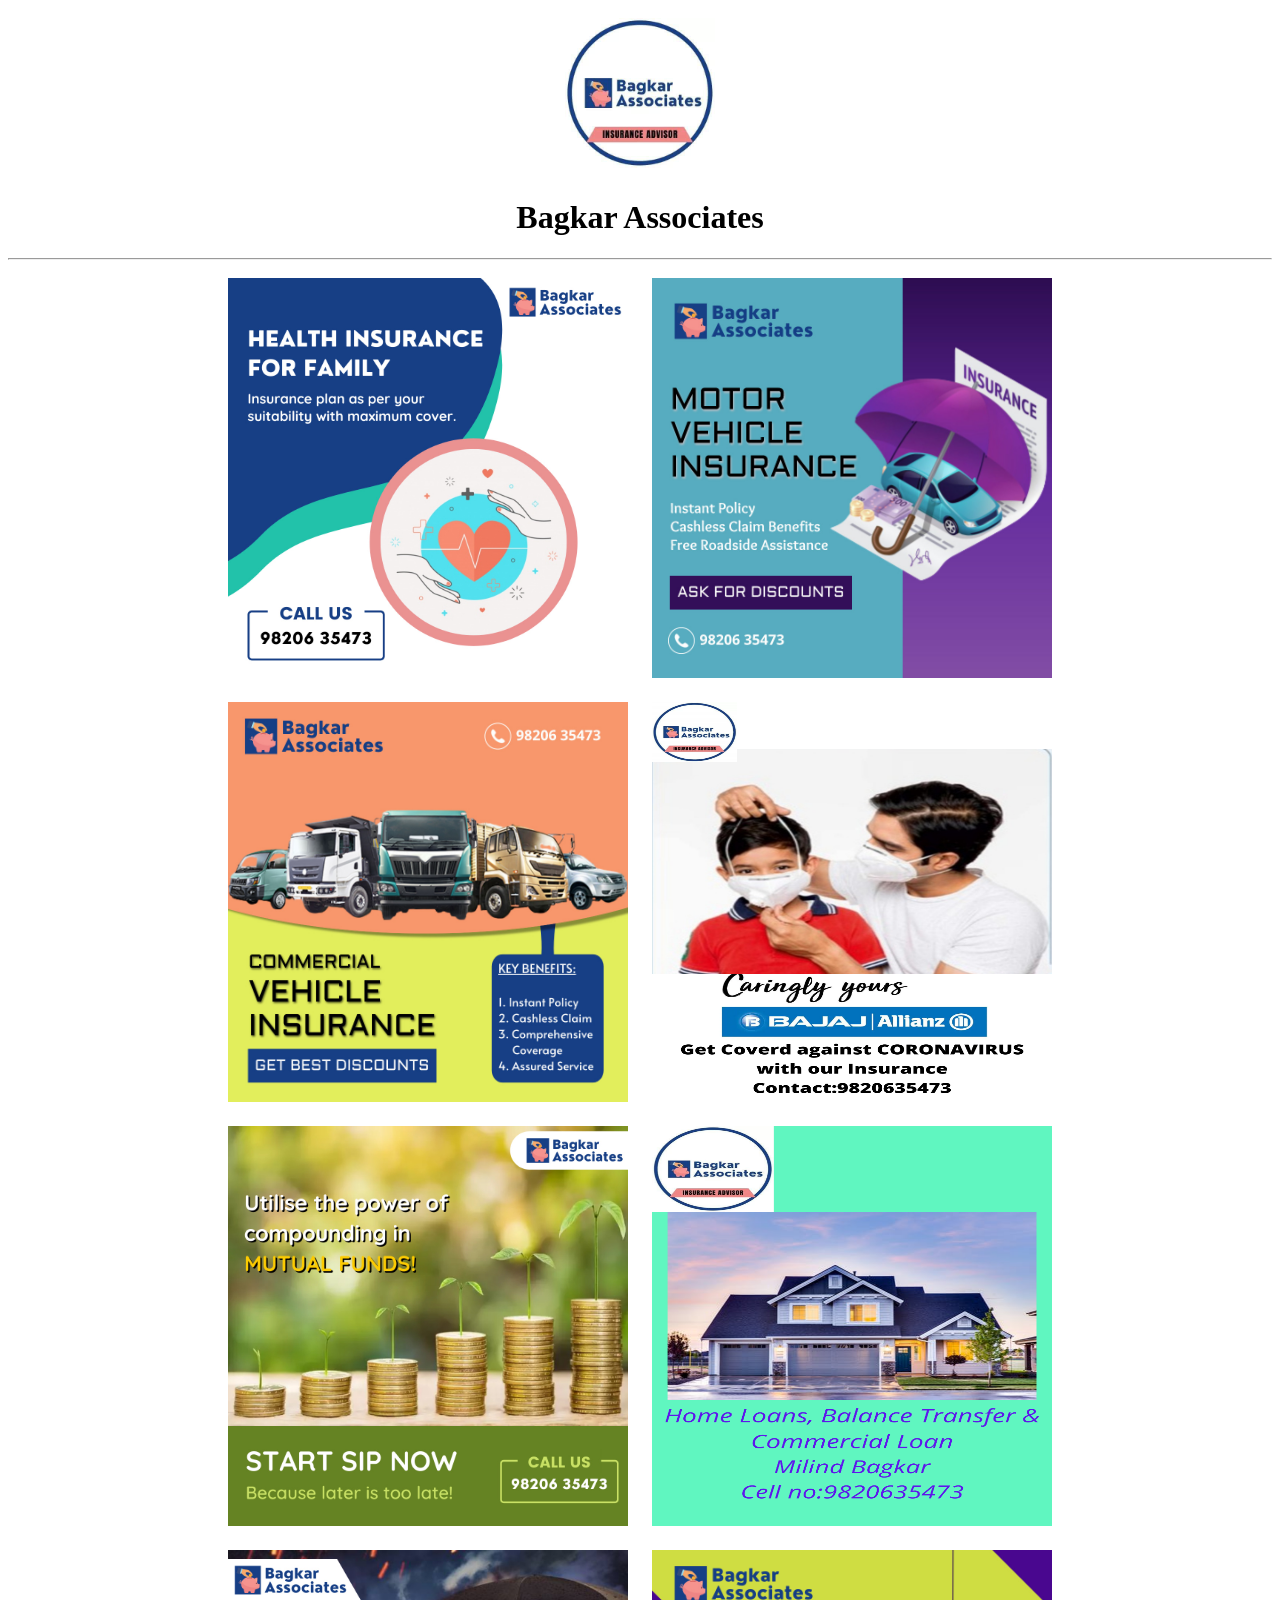
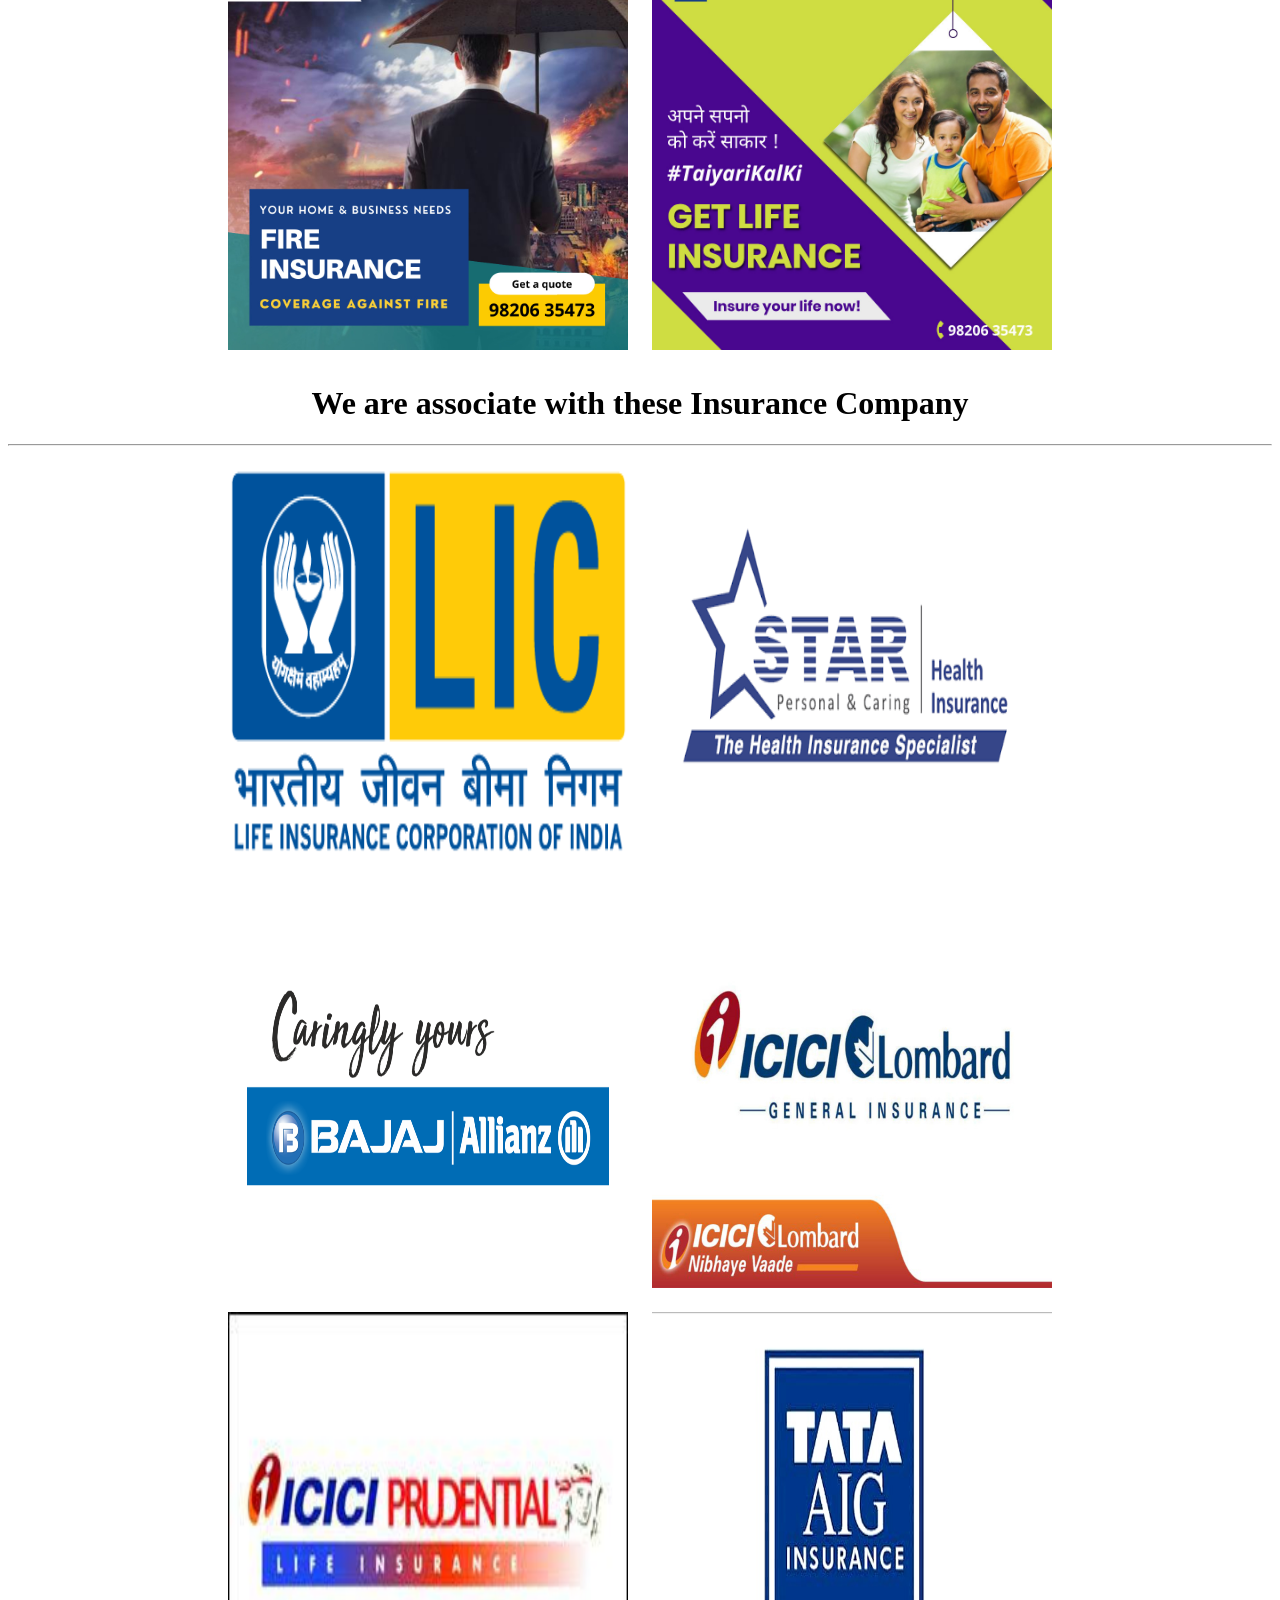
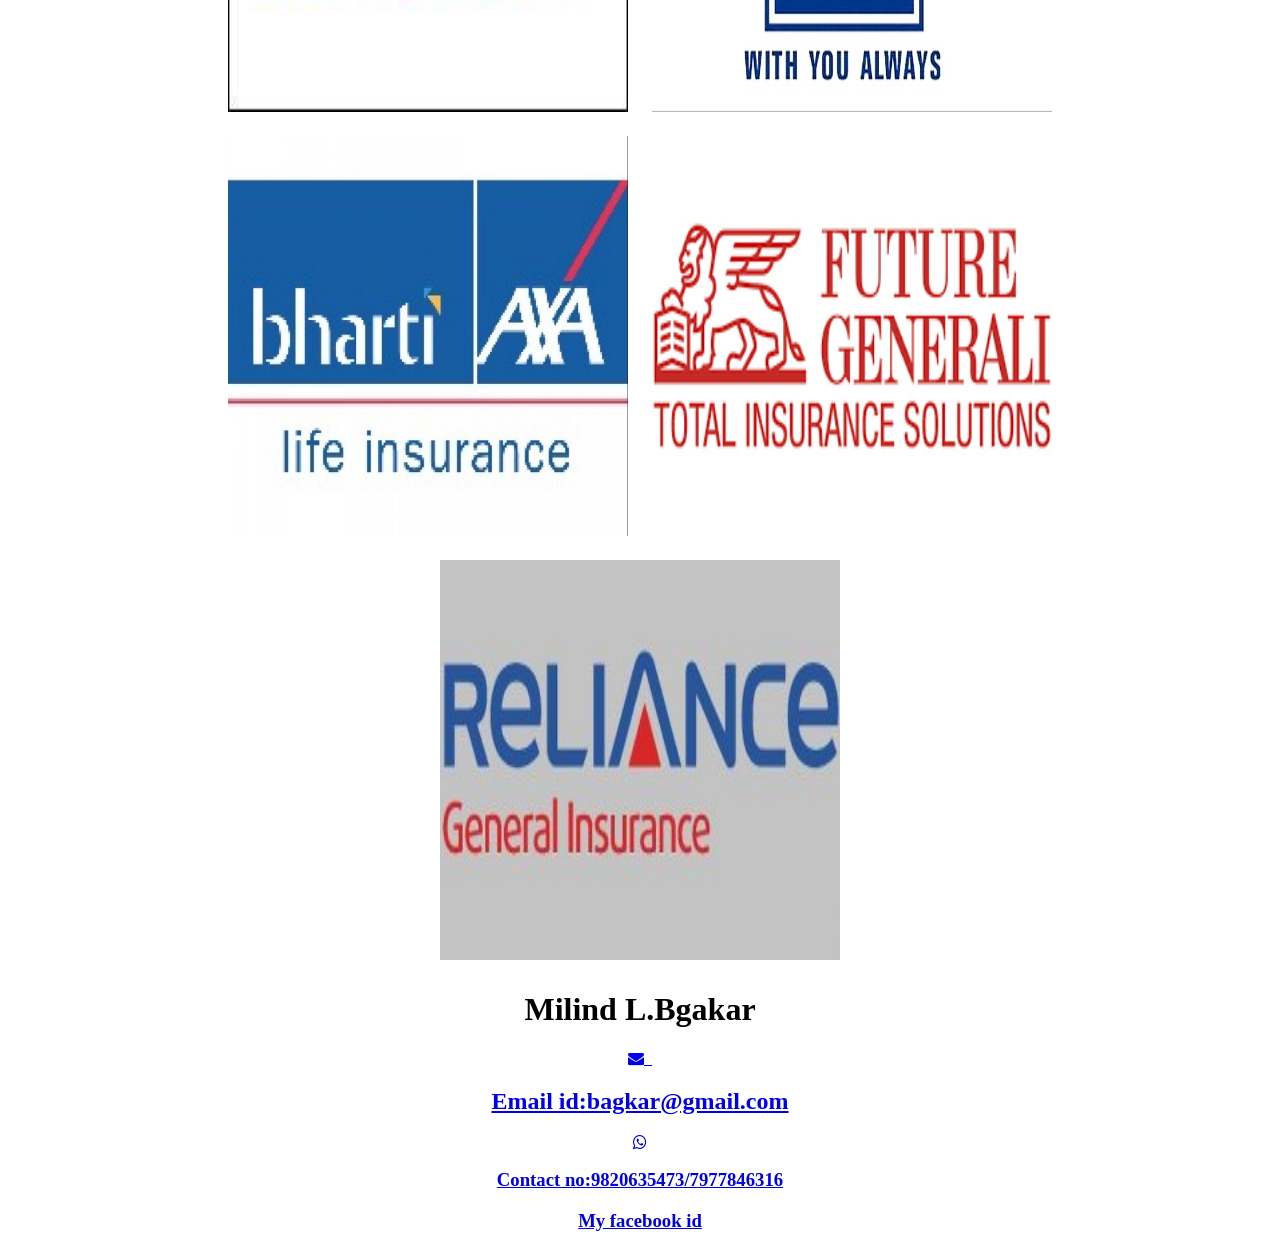
==== index.html @ 768f5712 "Add files via upload" ====
<html>

<head>
    <title>Bagkar Associates</title>
    <link rel="stylesheet" href="style.css">
   <link rel="stylesheet" href="https://cdnjs.cloudflare.com/ajax/libs/font-awesome/4.7.0/css/font-awesome.min.css">
</head>

<body>
    <span>
        <img id="logo" src="0f304653-ee78-46e4-95ae-e0f9ce6bd39d.jpg">
        <h1>Bagkar Associates</h1>
    </span>
    <hr>
    <span>
        <img id="health insurance" src="042c37a4-6b18-4bad-800c-81e66401751e.jpg">
        <img id="motor insurance" src="a2bcdd9e-f834-4b46-9f3e-2a672a584313.jpg">
        <img id="commercial vehicle insurance" src="aa5e1696-aed3-420f-bbdd-6d7eeafc1419.jpg">
    </span>
    <span>
        <img id="bajaj insurance" src="bajaj%20insurance.png">
        <img id="mutual funds" src="8651eeb7-7f8c-4967-a3bd-d64f2e4311fb.jpg">
        <img id="home loan" src="Home%20Loans,%20Balance%20Transfer%20and%20Commercial%20Loan.png">
    </span>
    <span>
        <img id="fire insurance" src="b72caac4-9ccc-48a4-8974-919184fcbb5c.jpg">
        <img id="life insurance" src="b3060a79-d054-4f0d-a464-79bc73414222.jpg">
    </span>
    <h1>We are associate with these Insurance Company</h1>
    <hr>
    <img id="lic" src="LIC_LOGO_1.png">
    <img id="star health" src="Star%20Health.png">
    <img id="bajaj allianz" src="Bajaj%20Allianz.png">
    <img id="icici lombard" src="ICICI-ed-lombard.jpg">
    <img id="icici prudential" src="images.jpg">
    <img id="tata aig" src="tata%20aig.jpg">
     <img id="bharti axa" src="bharti%20axa.jpg">
    <img id="future generali" src="future%20generali.png">
    <img id="reliance" src="Rel-Gen-300x160.jpg">
    <h1>Milind L.Bgakar</h1>
    <a href="mailto:bagkar@gmail.com?Subject=Hello">
                <i class="fa fa-envelope"></i>&nbsp;&nbsp;
        <h2>Email id:bagkar@gmail.com</h2>
    <i class="fa fa-whatsapp" aria-hidden="true"></i>
        <h3>Contact no:9820635473/7977846316</h3>
    <a href="https://www.facebook.com/bagkarassociates">
                    <h3>My facebook id</h3>
                </a>
    </a>
</body>
</html>
---- style.css ----
body{
    text-align: center;
}
#logo{
    height: 150px;
    width: 150px;
}
img{
    height: 400px;
    width: 400px;
    margin: 10px;
}
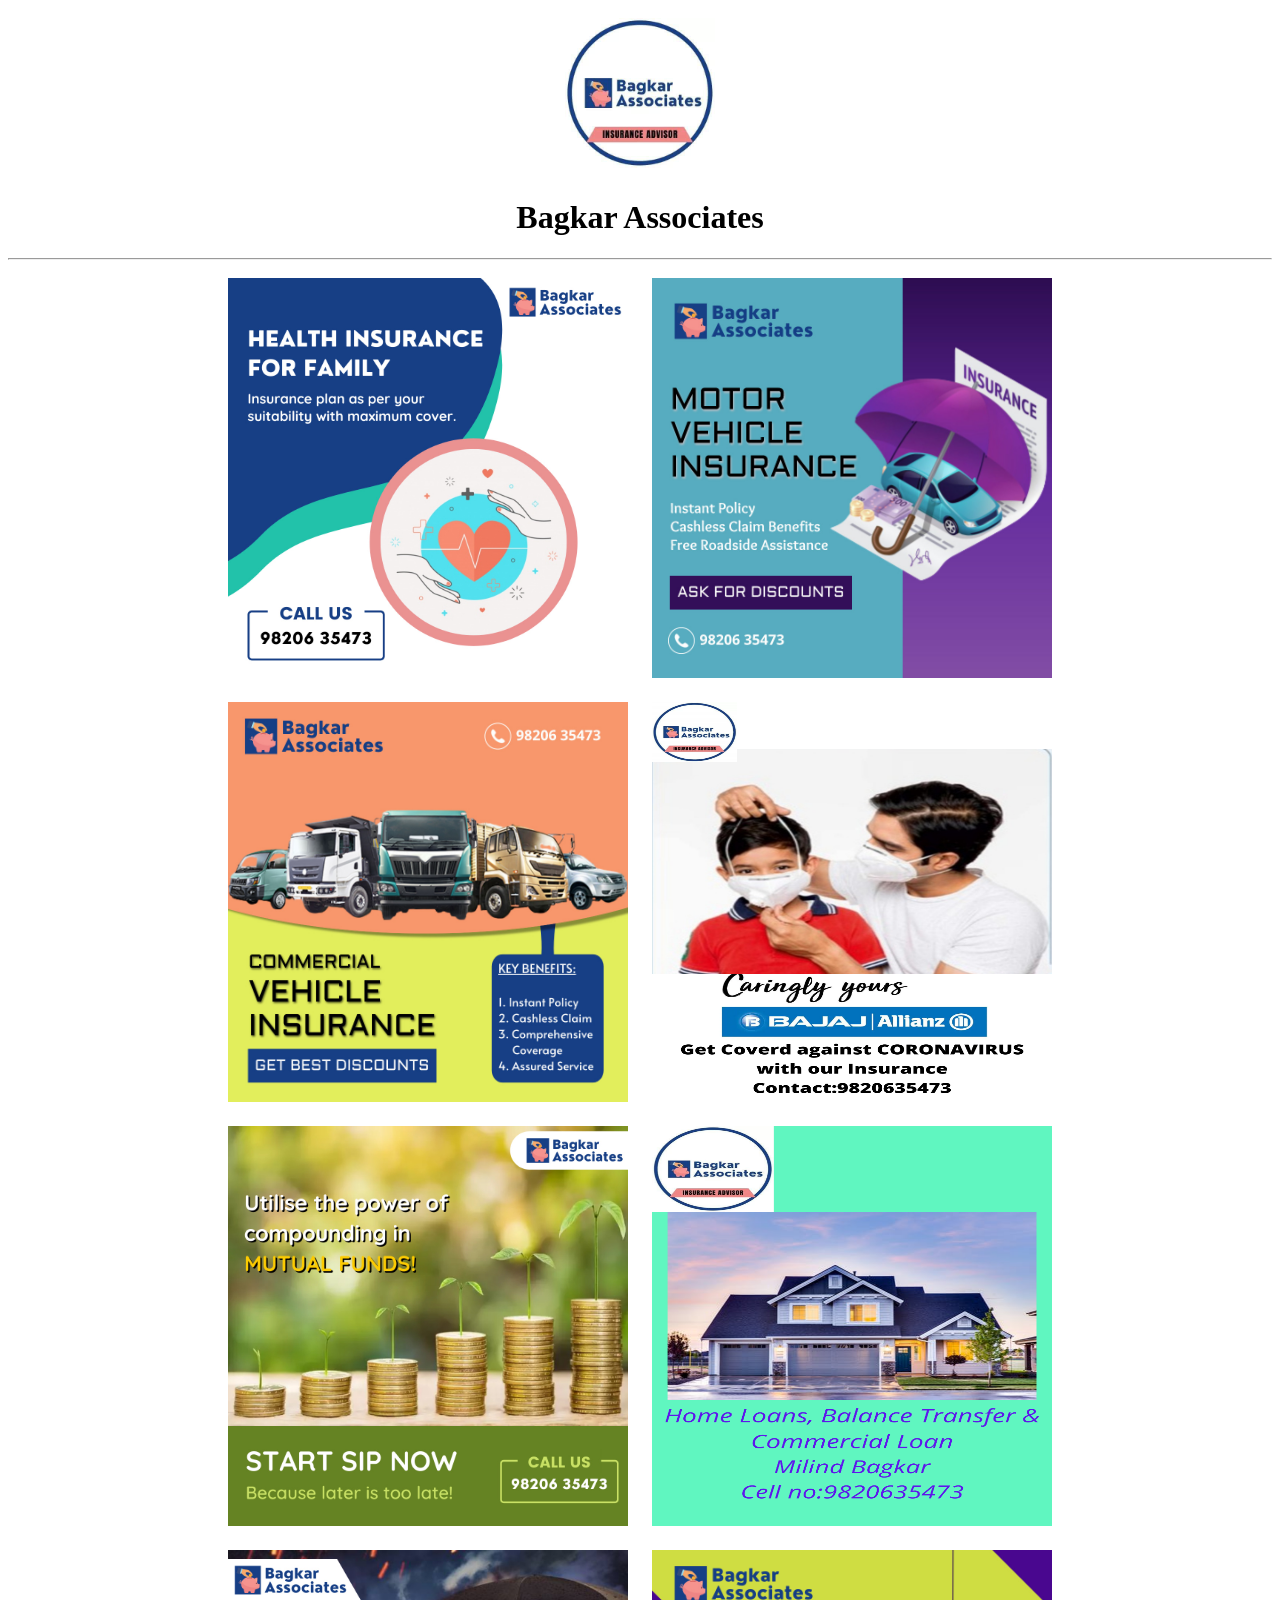
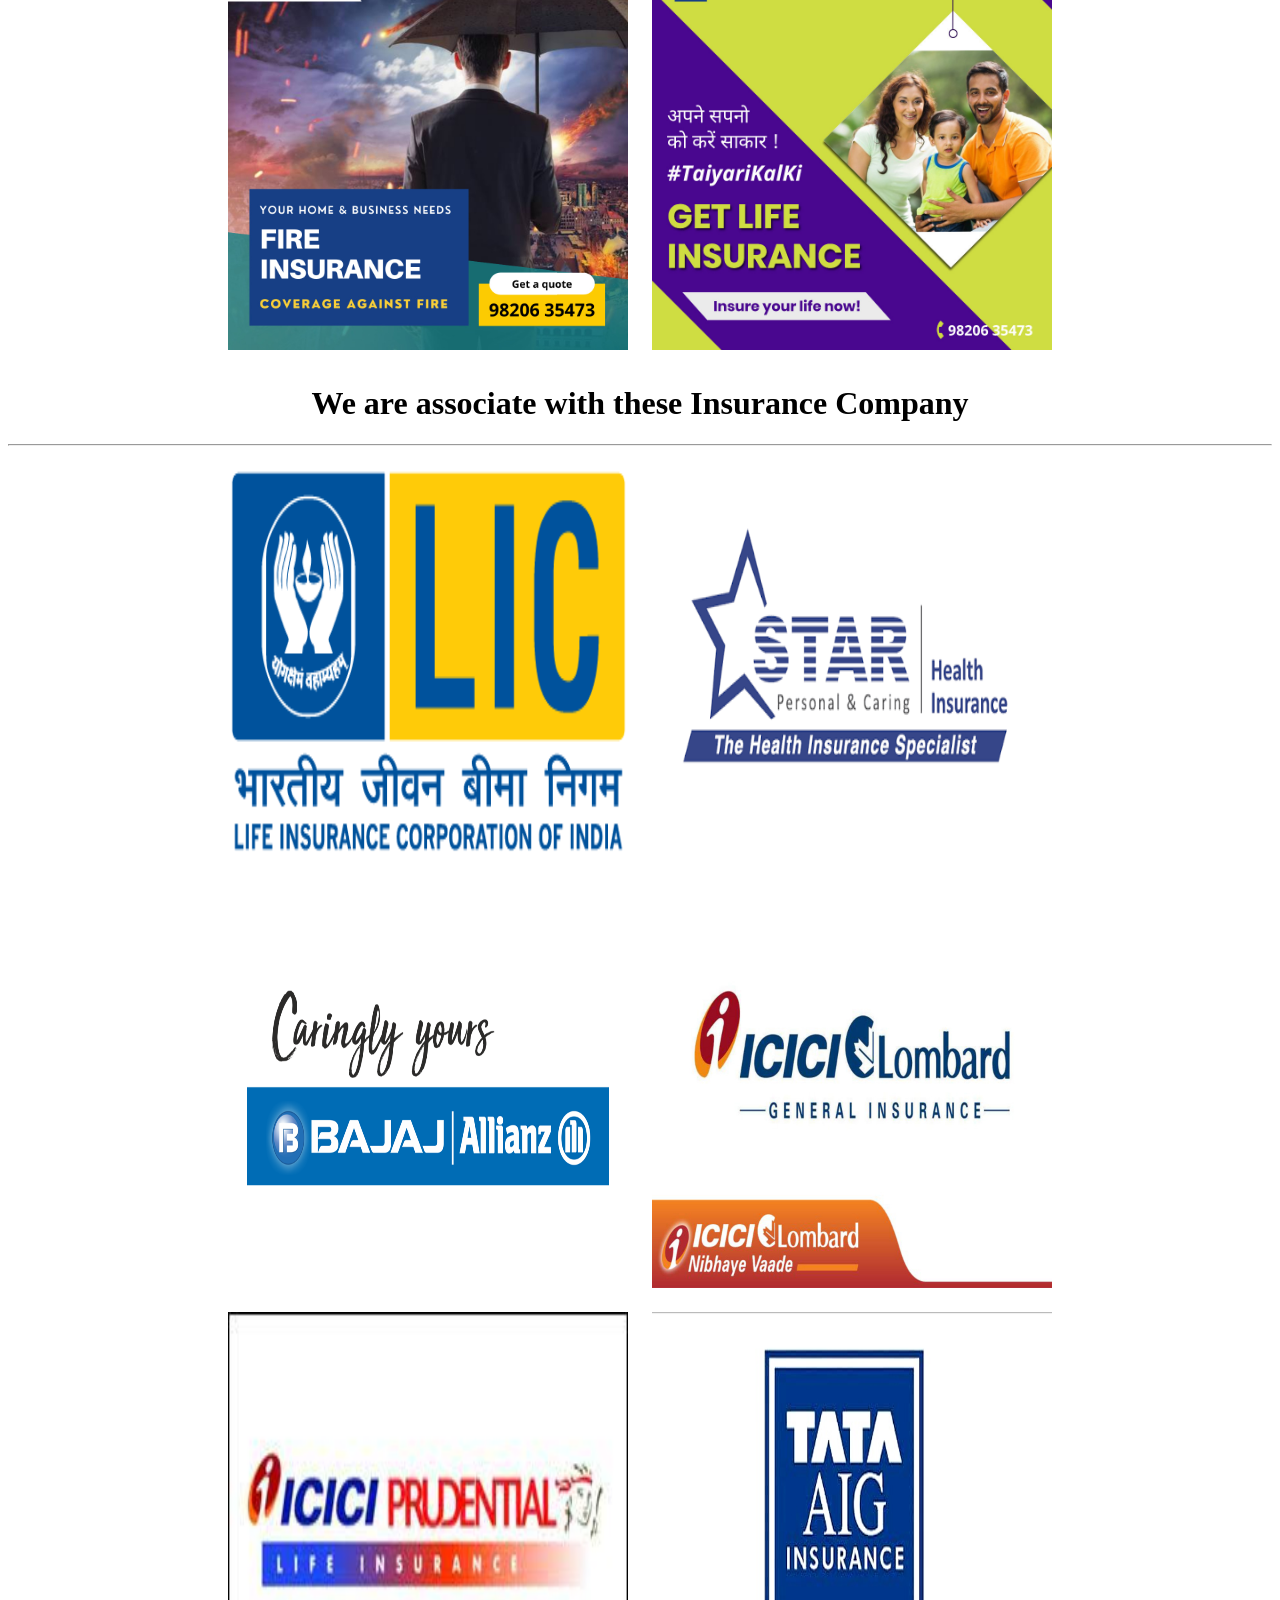
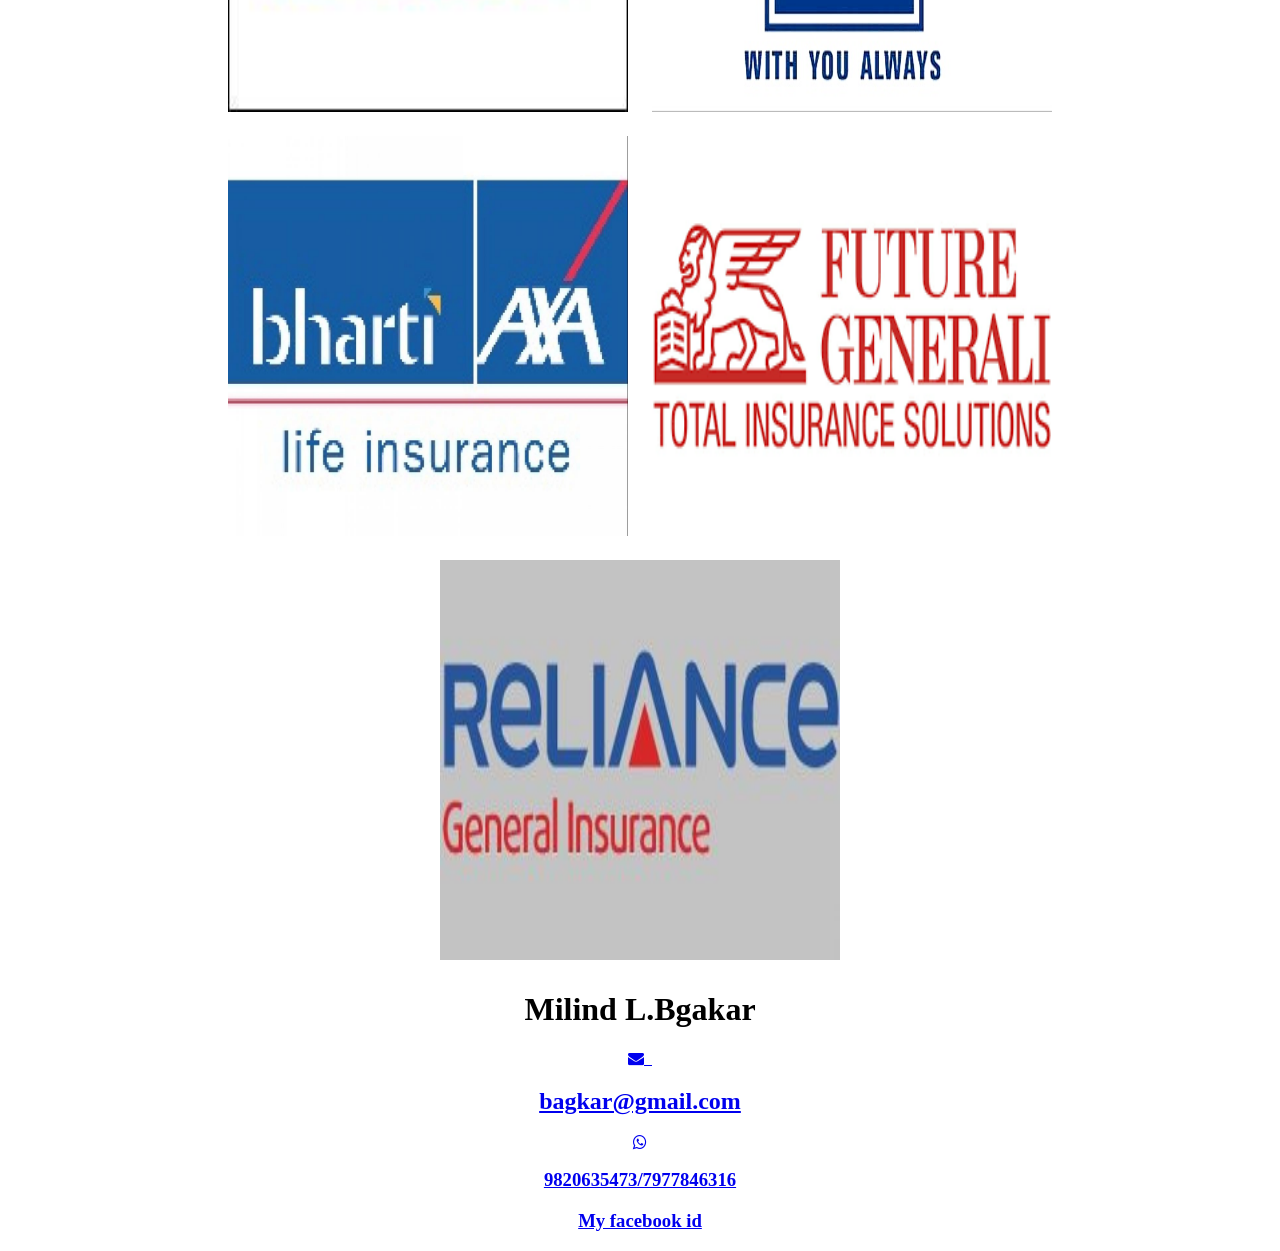
==== commit 2d0e22cc: "Add files via upload" ====
--- a/index.html
+++ b/index.html
@@ -40,9 +40,9 @@
     <h1>Milind L.Bgakar</h1>
     <a href="mailto:bagkar@gmail.com?Subject=Hello">
                 <i class="fa fa-envelope"></i>&nbsp;&nbsp;
-        <h2>Email id:bagkar@gmail.com</h2>
+        <h2>bagkar@gmail.com</h2>
     <i class="fa fa-whatsapp" aria-hidden="true"></i>
-        <h3>Contact no:9820635473/7977846316</h3>
+        <h3>9820635473/7977846316</h3>
     <a href="https://www.facebook.com/bagkarassociates">
                     <h3>My facebook id</h3>
                 </a>
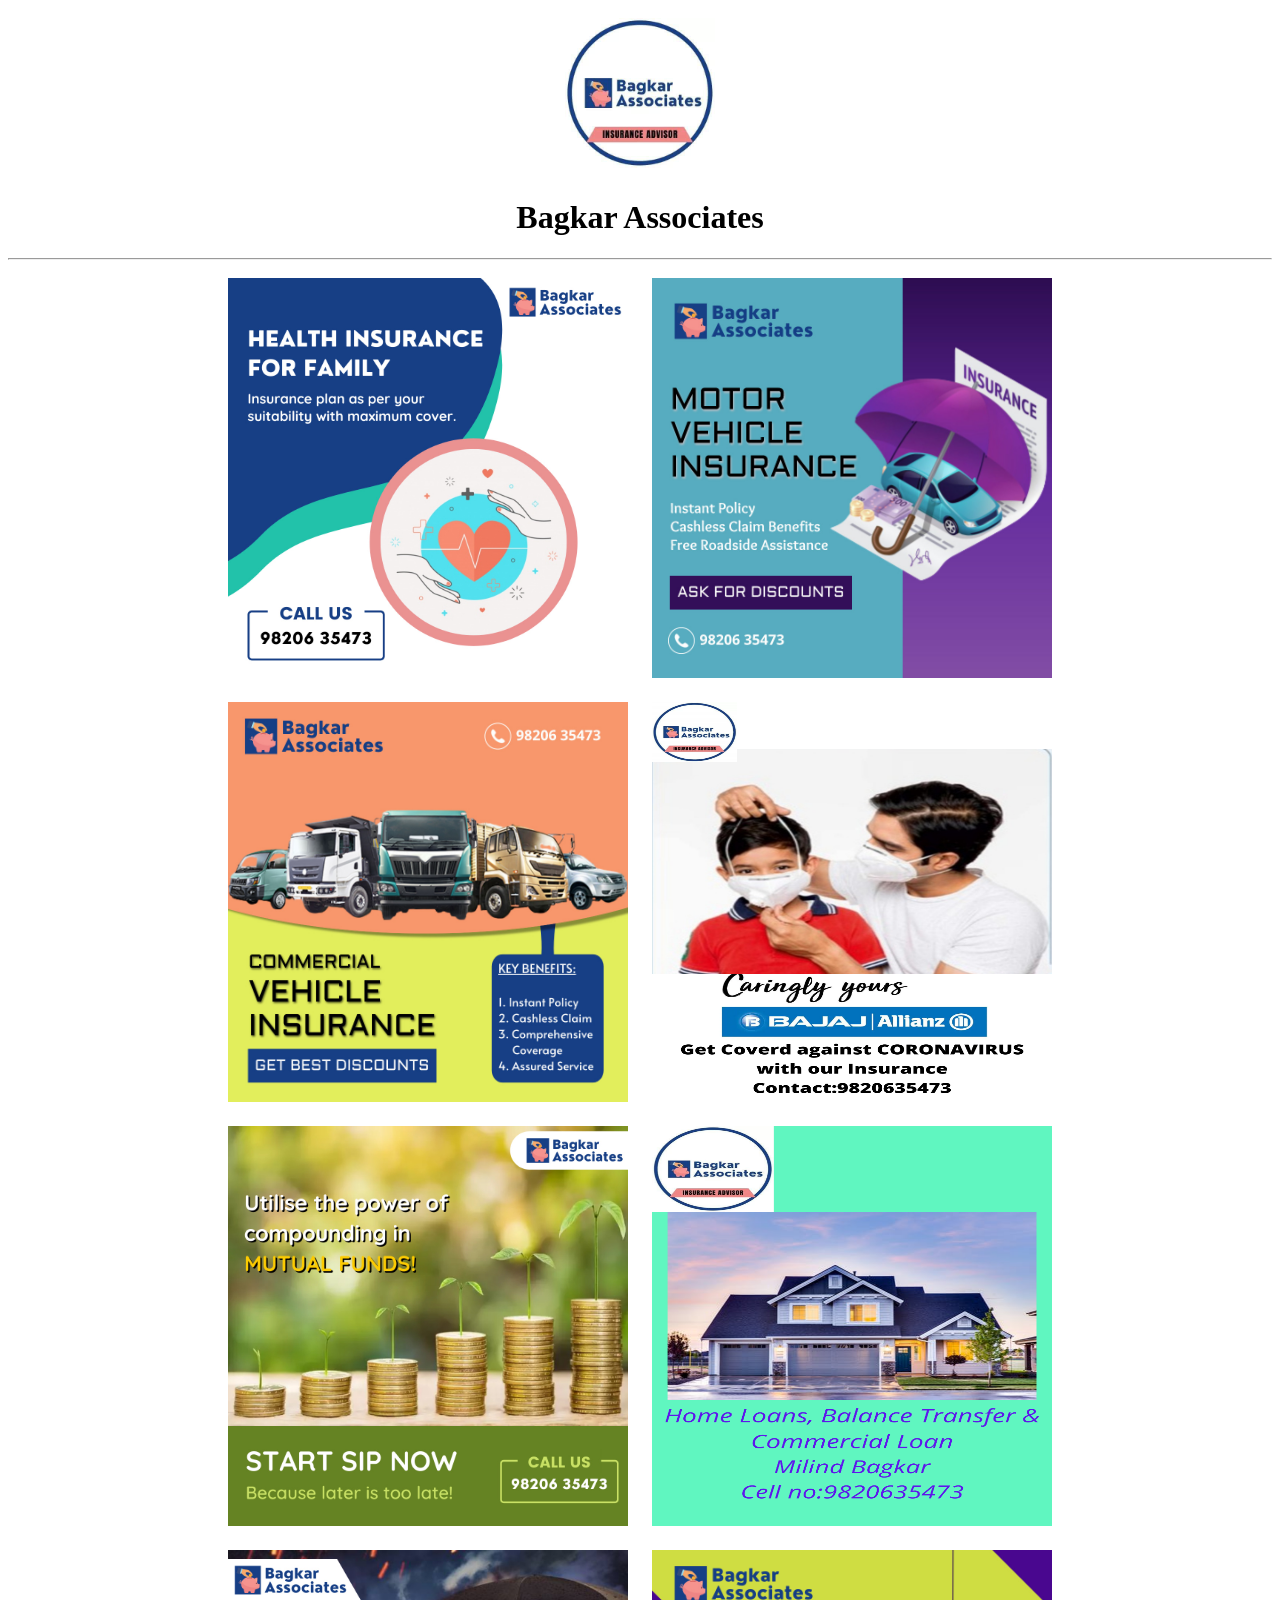
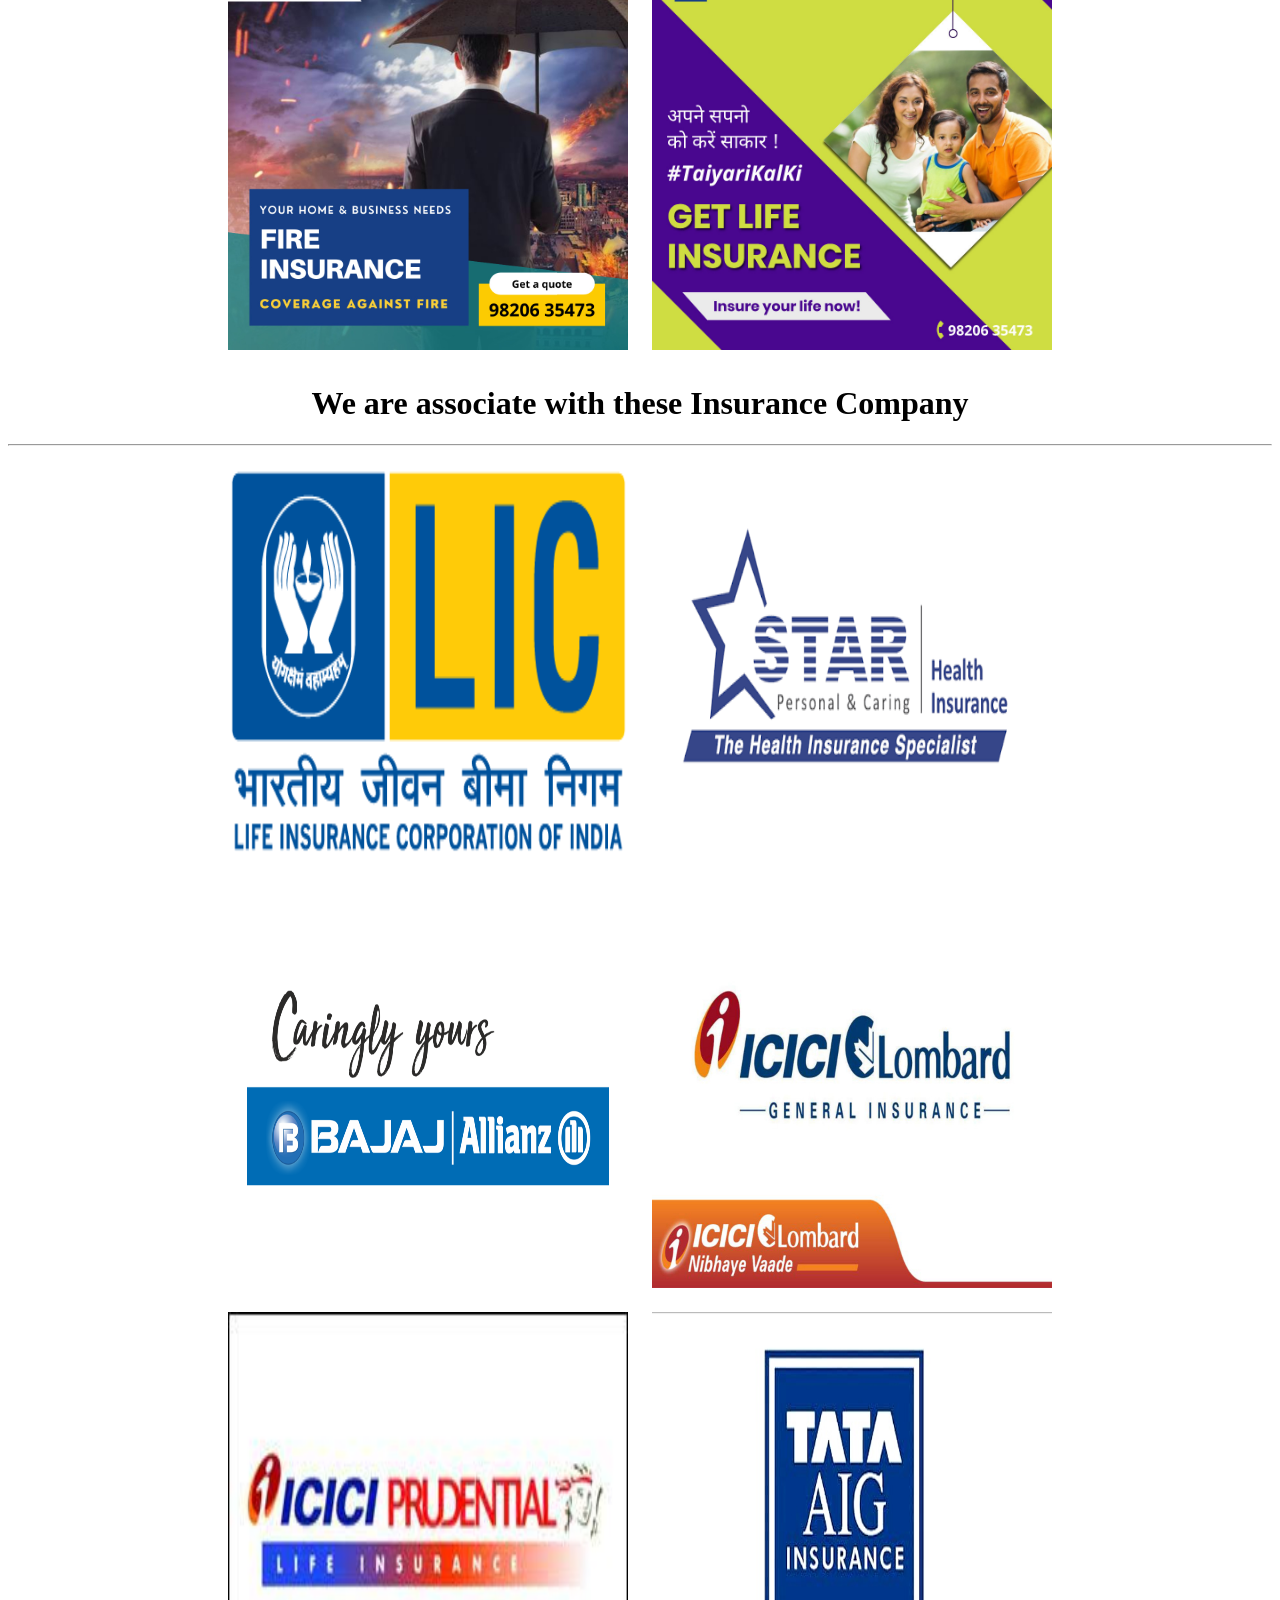
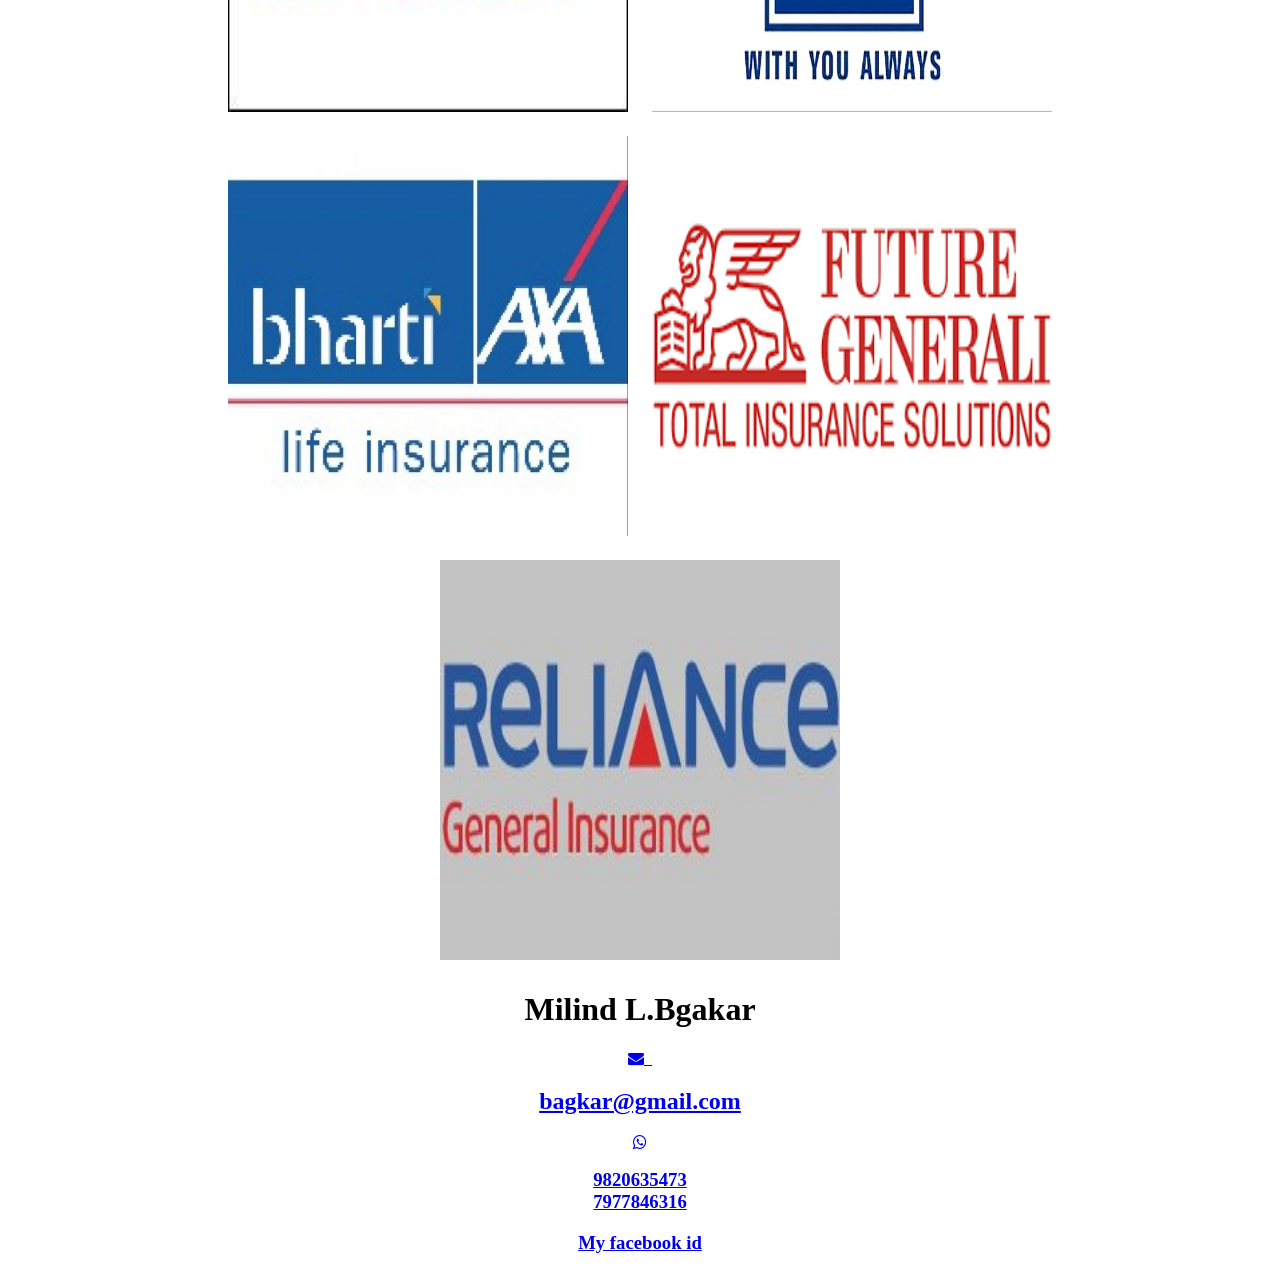
==== commit 26a1629b: "Update index.html" ====
--- a/index.html
+++ b/index.html
@@ -42,7 +42,7 @@
                 <i class="fa fa-envelope"></i>&nbsp;&nbsp;
         <h2>bagkar@gmail.com</h2>
     <i class="fa fa-whatsapp" aria-hidden="true"></i>
-        <h3>9820635473/7977846316</h3>
+        <h3>9820635473<br>7977846316</h3>
     <a href="https://www.facebook.com/bagkarassociates">
                     <h3>My facebook id</h3>
                 </a>
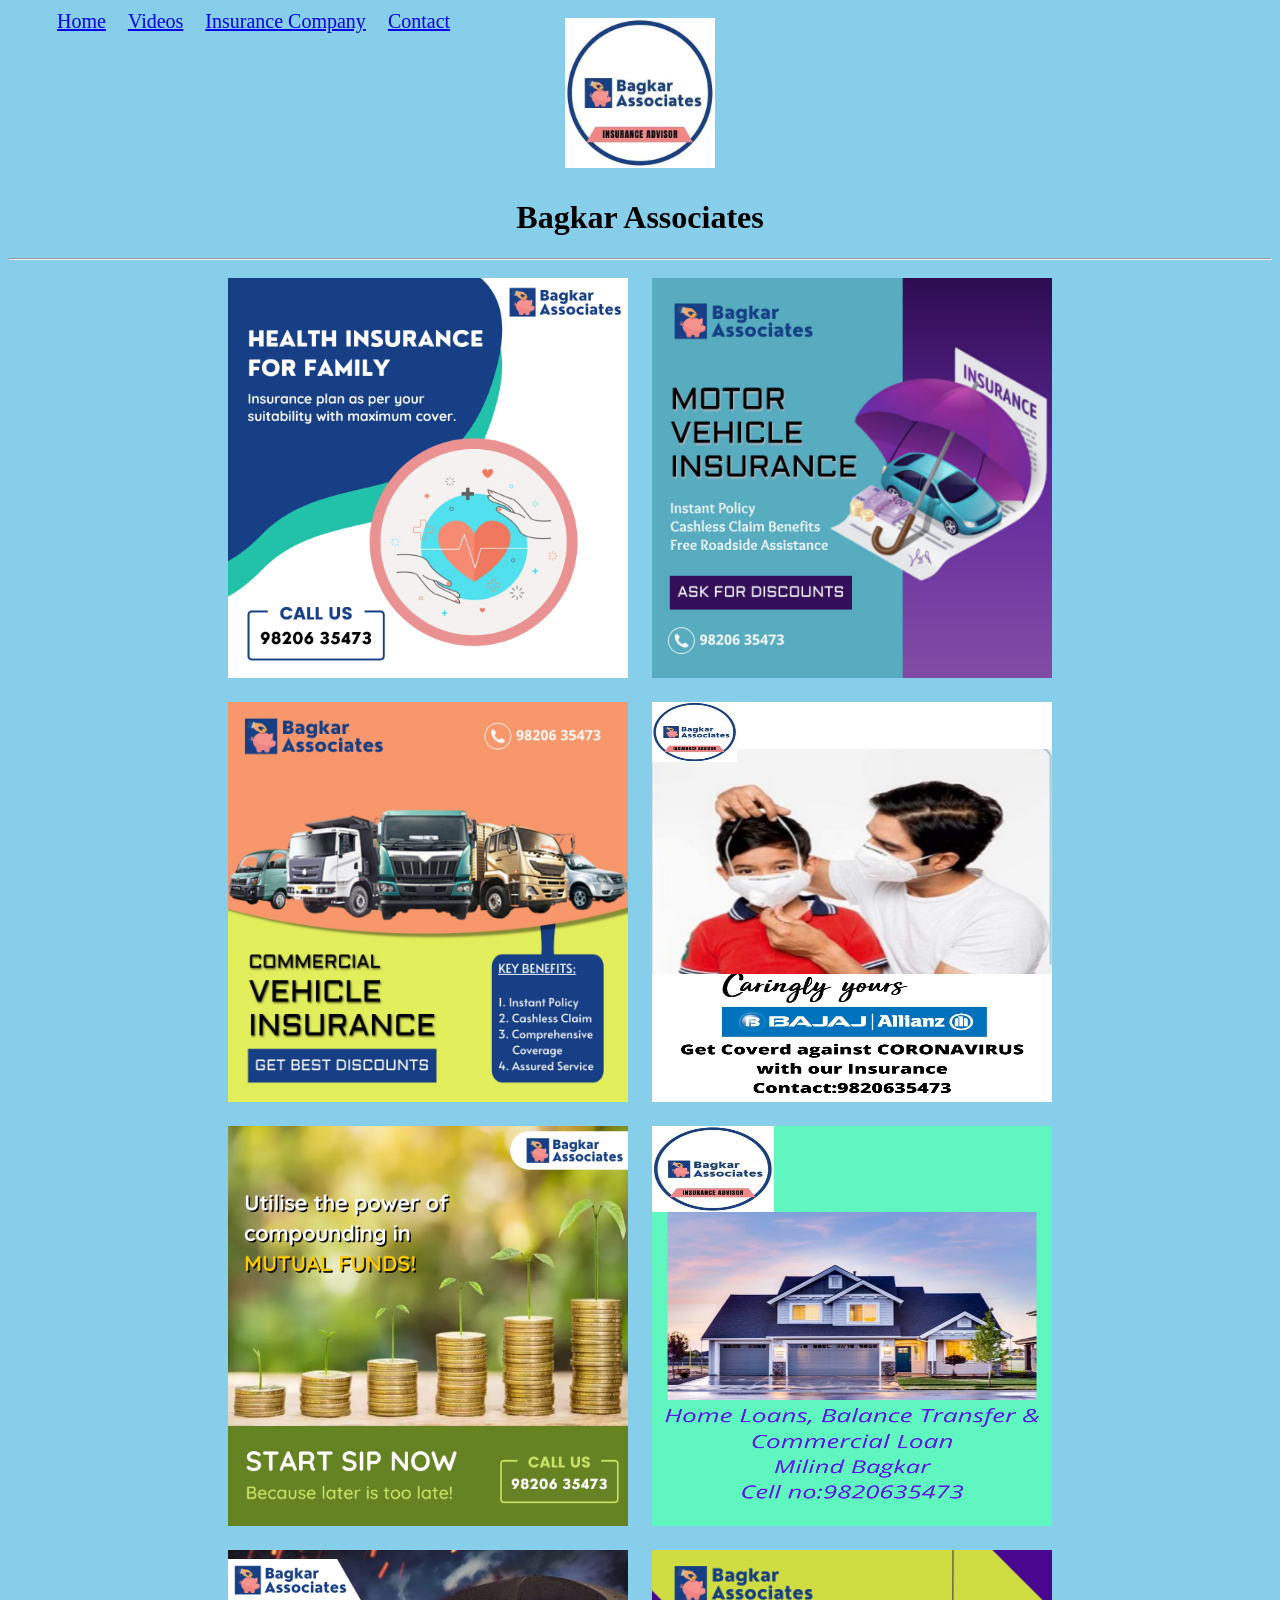
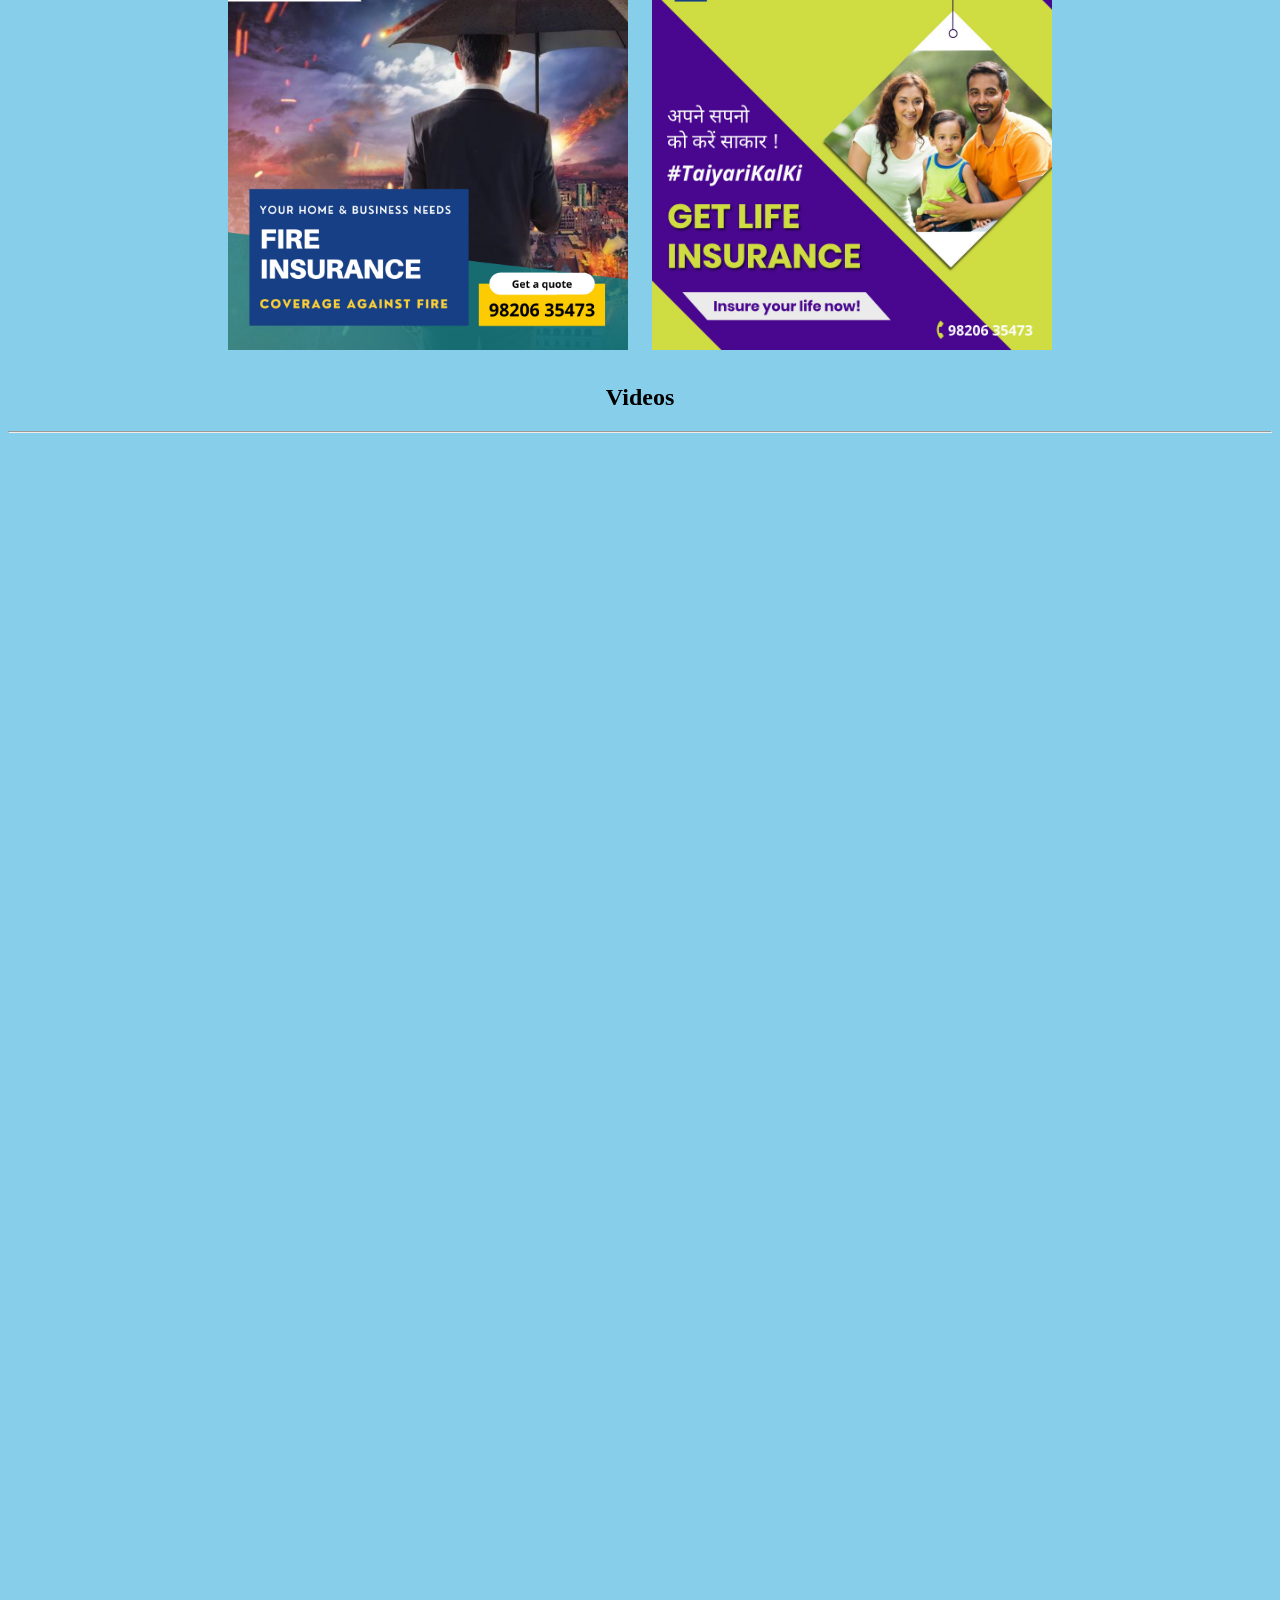
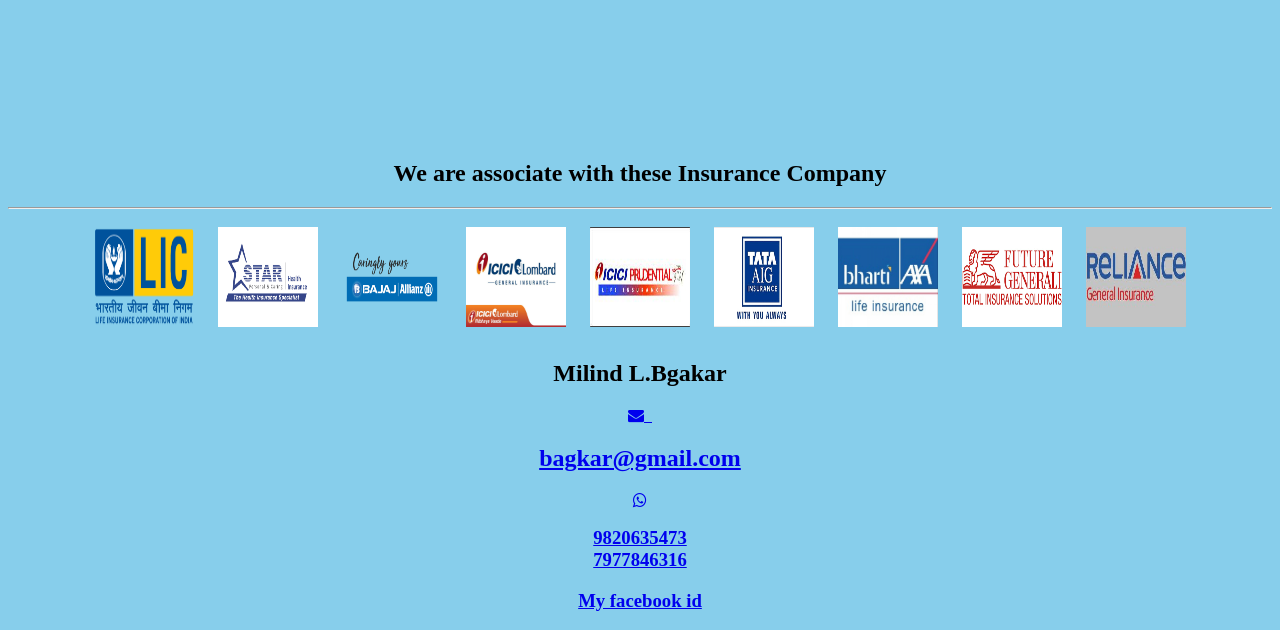
==== commit 8790405d: "Add files via upload" ====
--- a/index.html
+++ b/index.html
@@ -7,11 +7,20 @@
 </head>
 
 <body>
+    <center>
+    <ul class="menu">
+    <li class="links"><a href="#Home">Home</a></li>
+         <li class="links"><a href="#Videos">Videos</a></li>
+         <li class="links"><a href="#Insurance Company">Insurance Company</a></li>
+         <li class="links"><a href="#Contact">Contact</a></li>
+        </ul>
+            </center>
     <span>
         <img id="logo" src="0f304653-ee78-46e4-95ae-e0f9ce6bd39d.jpg">
         <h1>Bagkar Associates</h1>
     </span>
     <hr>
+    <section id="Home">
     <span>
         <img id="health insurance" src="042c37a4-6b18-4bad-800c-81e66401751e.jpg">
         <img id="motor insurance" src="a2bcdd9e-f834-4b46-9f3e-2a672a584313.jpg">
@@ -26,17 +35,34 @@
         <img id="fire insurance" src="b72caac4-9ccc-48a4-8974-919184fcbb5c.jpg">
         <img id="life insurance" src="b3060a79-d054-4f0d-a464-79bc73414222.jpg">
     </span>
+        </section>
+    <section id="Videos">
+    <h1>Videos</h1>
+    <hr>
+<br>
+    <br>
+    <iframe width="744" height="409" src="https://www.youtube.com/embed/srSN076JOaU" title="YouTube video player" frameborder="0" allow="accelerometer; autoplay; clipboard-write; encrypted-media; gyroscope; picture-in-picture" allowfullscreen></iframe>
+    <br>
+    <br>
+    <iframe width="744" height="409" src="https://www.youtube.com/embed/mvB_3OeWJfE" title="YouTube video player" frameborder="0" allow="accelerometer; autoplay; clipboard-write; encrypted-media; gyroscope; picture-in-picture" allowfullscreen></iframe>
+    <br>
+    <br>
+    <iframe width="744" height="409" src="https://www.youtube.com/embed/VKduJxuobhs" title="YouTube video player" frameborder="0" allow="accelerometer; autoplay; clipboard-write; encrypted-media; gyroscope; picture-in-picture" allowfullscreen></iframe>
+        </section>
+    <section id="Insurance Company">
     <h1>We are associate with these Insurance Company</h1>
     <hr>
-    <img id="lic" src="LIC_LOGO_1.png">
-    <img id="star health" src="Star%20Health.png">
-    <img id="bajaj allianz" src="Bajaj%20Allianz.png">
-    <img id="icici lombard" src="ICICI-ed-lombard.jpg">
-    <img id="icici prudential" src="images.jpg">
-    <img id="tata aig" src="tata%20aig.jpg">
-     <img id="bharti axa" src="bharti%20axa.jpg">
-    <img id="future generali" src="future%20generali.png">
-    <img id="reliance" src="Rel-Gen-300x160.jpg">
+    <img class="logo" src="LIC_LOGO_1.png">
+    <img class="logo" src="Star%20Health.png">
+    <img class="logo" src="Bajaj%20Allianz.png">
+    <img class="logo" src="ICICI-ed-lombard.jpg">
+    <img class="logo" src="images.jpg">
+    <img class="logo" src="tata%20aig.jpg">
+     <img class="logo" src="bharti%20axa.jpg">
+    <img class="logo" src="future%20generali.png">
+    <img class="logo" src="Rel-Gen-300x160.jpg">
+        </section>
+    <section id="Contact">
     <h1>Milind L.Bgakar</h1>
     <a href="mailto:bagkar@gmail.com?Subject=Hello">
                 <i class="fa fa-envelope"></i>&nbsp;&nbsp;
@@ -47,5 +73,6 @@
                     <h3>My facebook id</h3>
                 </a>
     </a>
+        </section>
 </body>
 </html>
--- a/style.css
+++ b/style.css
@@ -1,5 +1,6 @@
 body{
     text-align: center;
+    background-color:skyblue;
 }
 #logo{
     height: 150px;
@@ -10,3 +11,30 @@
     width: 400px;
     margin: 10px;
 }
+.logo{
+   height: 100px;
+   width: 100px;
+    margin: 10px;
+}
+.menu{
+    position: fixed;
+    font-family: fantasy;
+    top: 10px;
+    margin-top: 0px;
+    z-index: 10;
+    cursor: pointer;
+}
+.links{
+display: inline;
+    color:white;
+    padding-top: 5px;
+    padding-bottom: 5px;
+    padding-left: 9px;
+    padding-right: 9px;
+    font-family: cursive;
+    font-size: 20px;
+}
+.links:hover{
+    background-color: dodgerblue;
+}
+
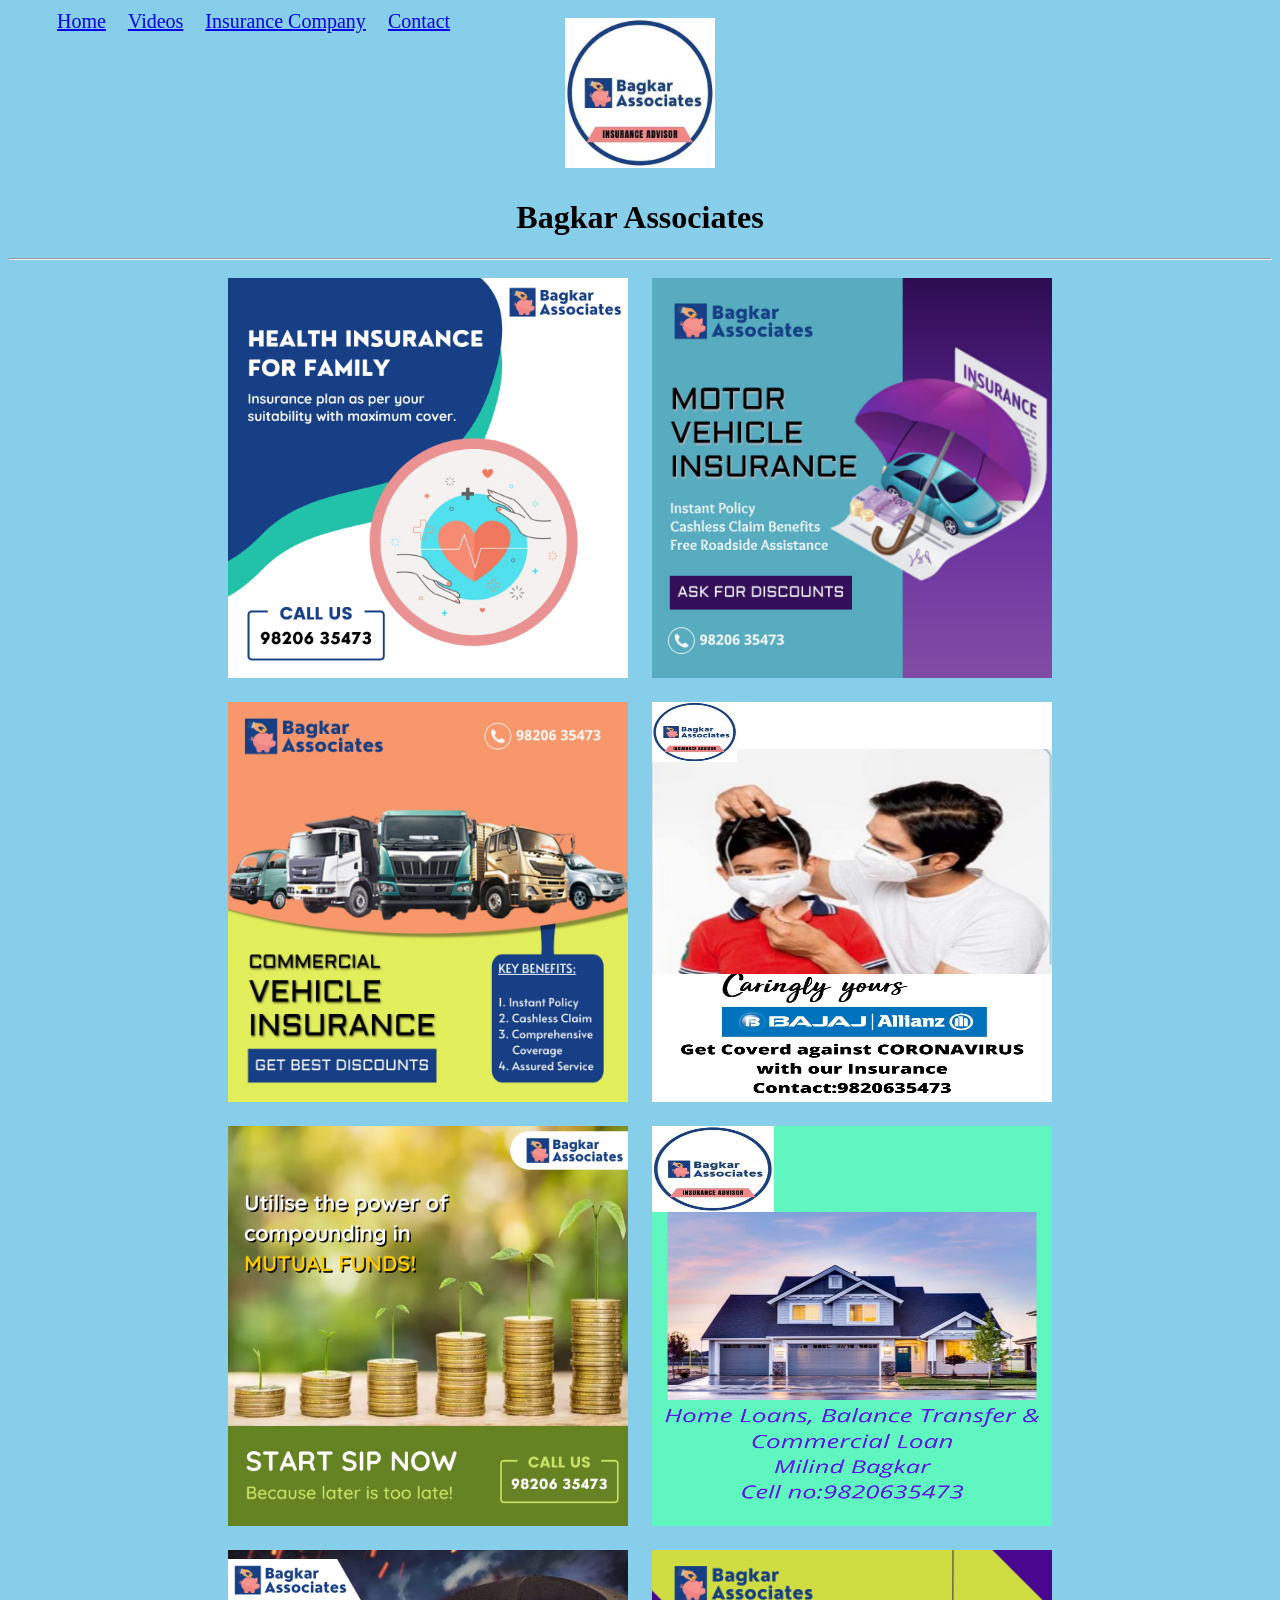
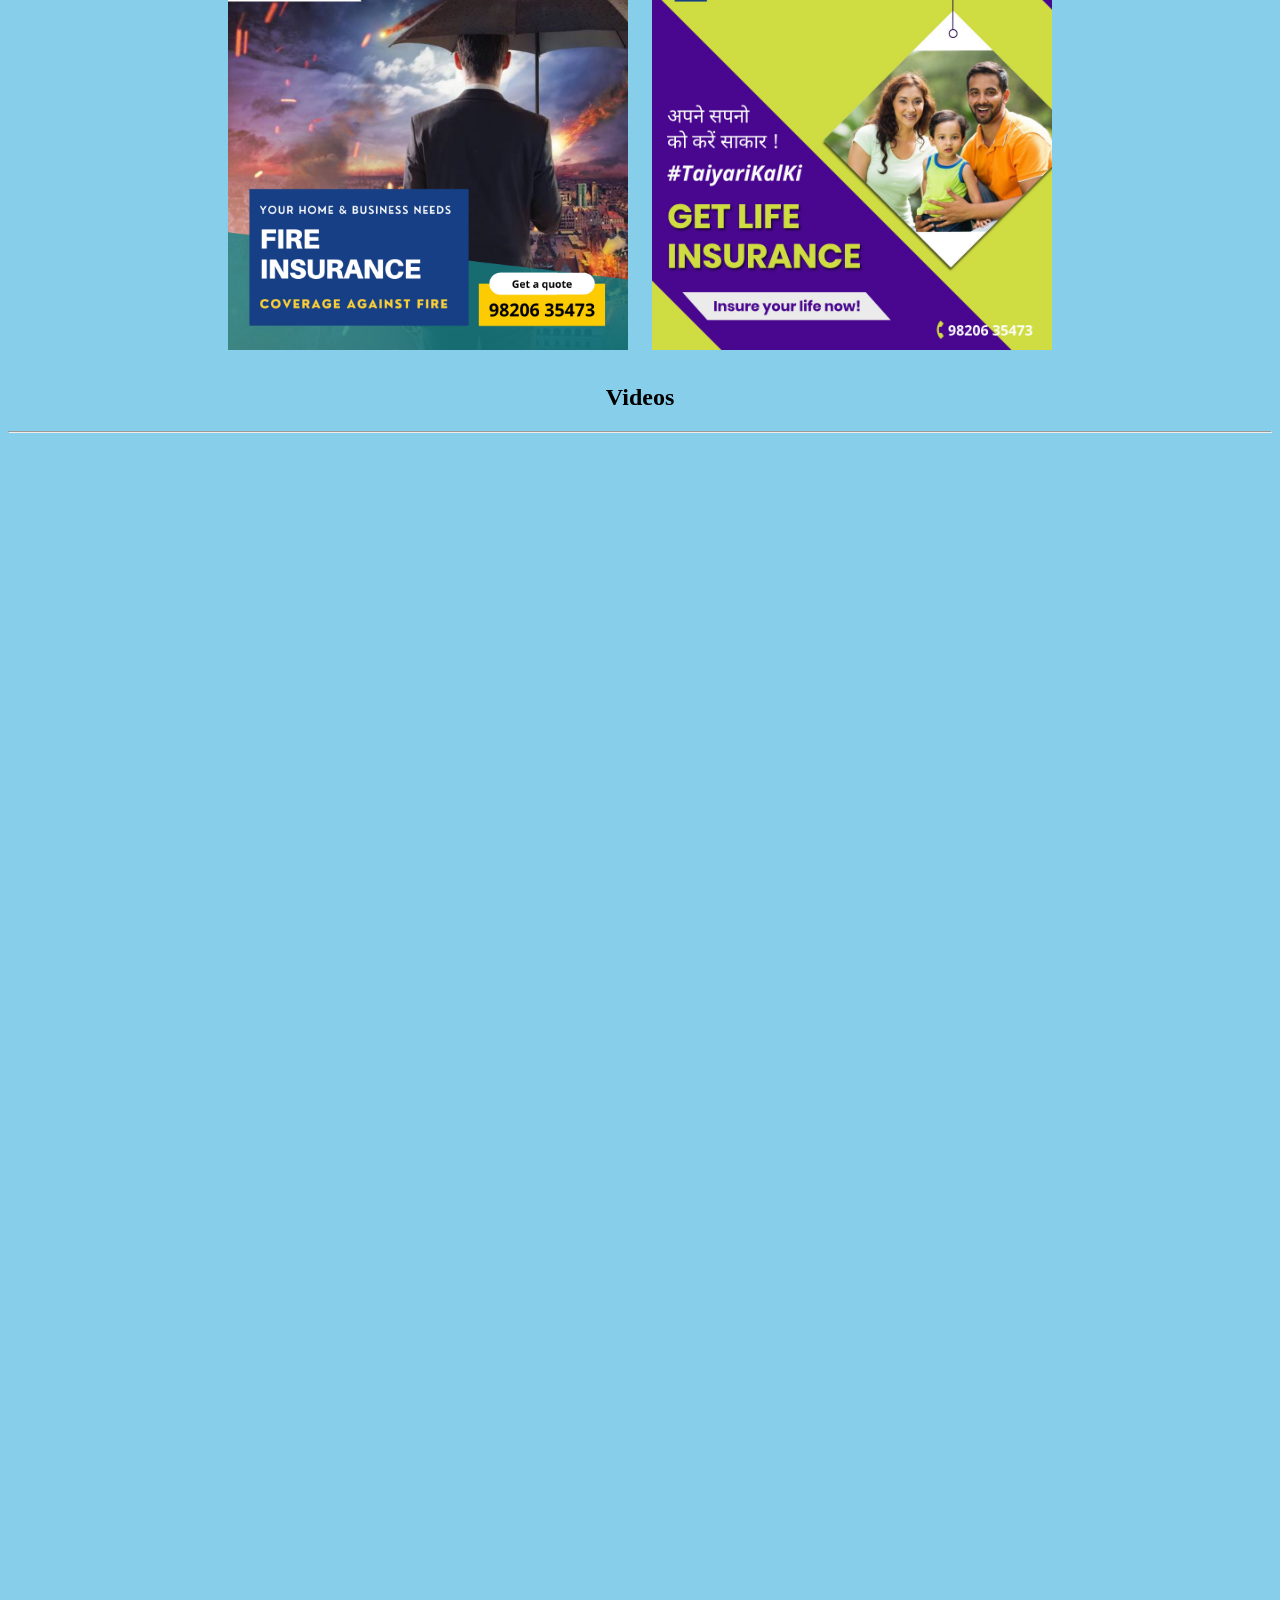
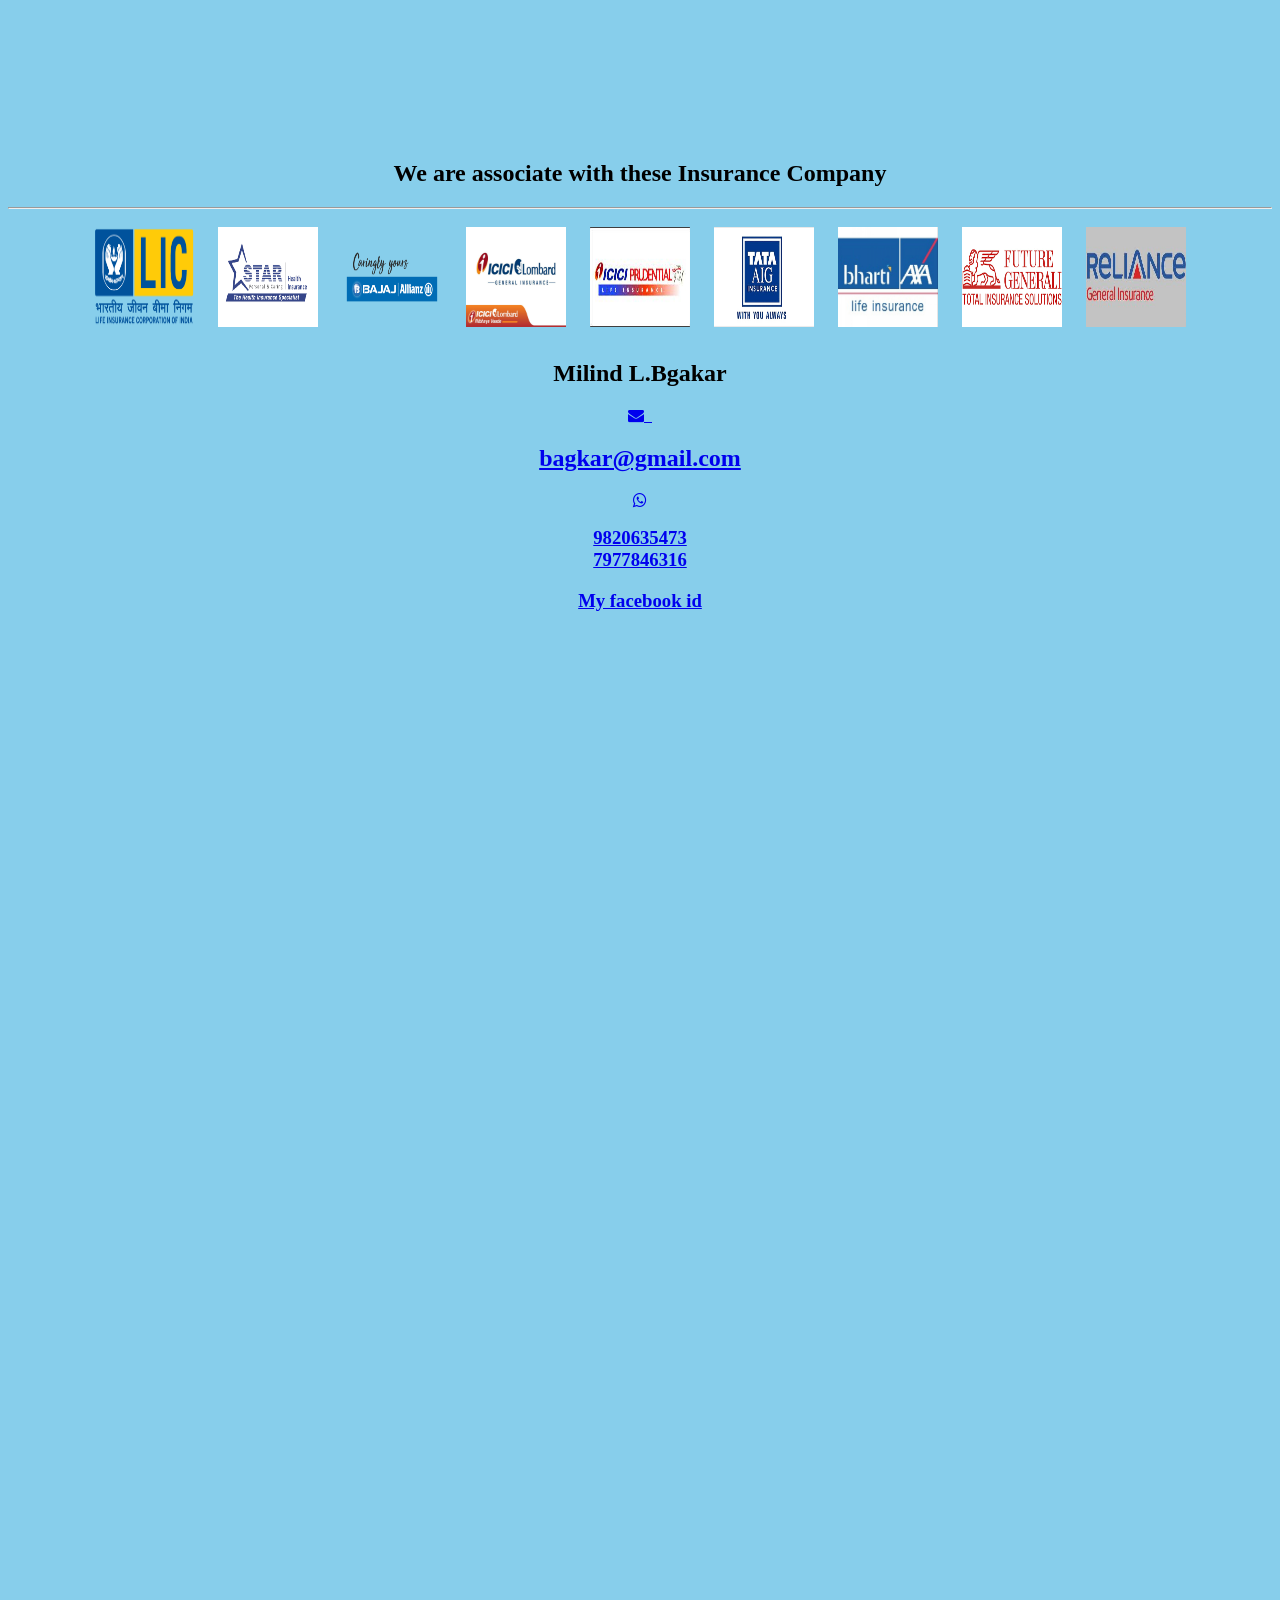
==== commit 0f14ebd0: "Add files via upload" ====
--- a/index.html
+++ b/index.html
@@ -73,6 +73,7 @@
                     <h3>My facebook id</h3>
                 </a>
     </a>
+        <iframe src="https://docs.google.com/forms/d/e/1FAIpQLScvHlNrAVpT8EHQZf1ZAt8tNMZw3cB6cSdhWSesE2PdhY_QXQ/viewform?embedded=true" width="640" height="4940" frameborder="0" marginheight="0" marginwidth="0">Loading…</iframe>
         </section>
 </body>
 </html>
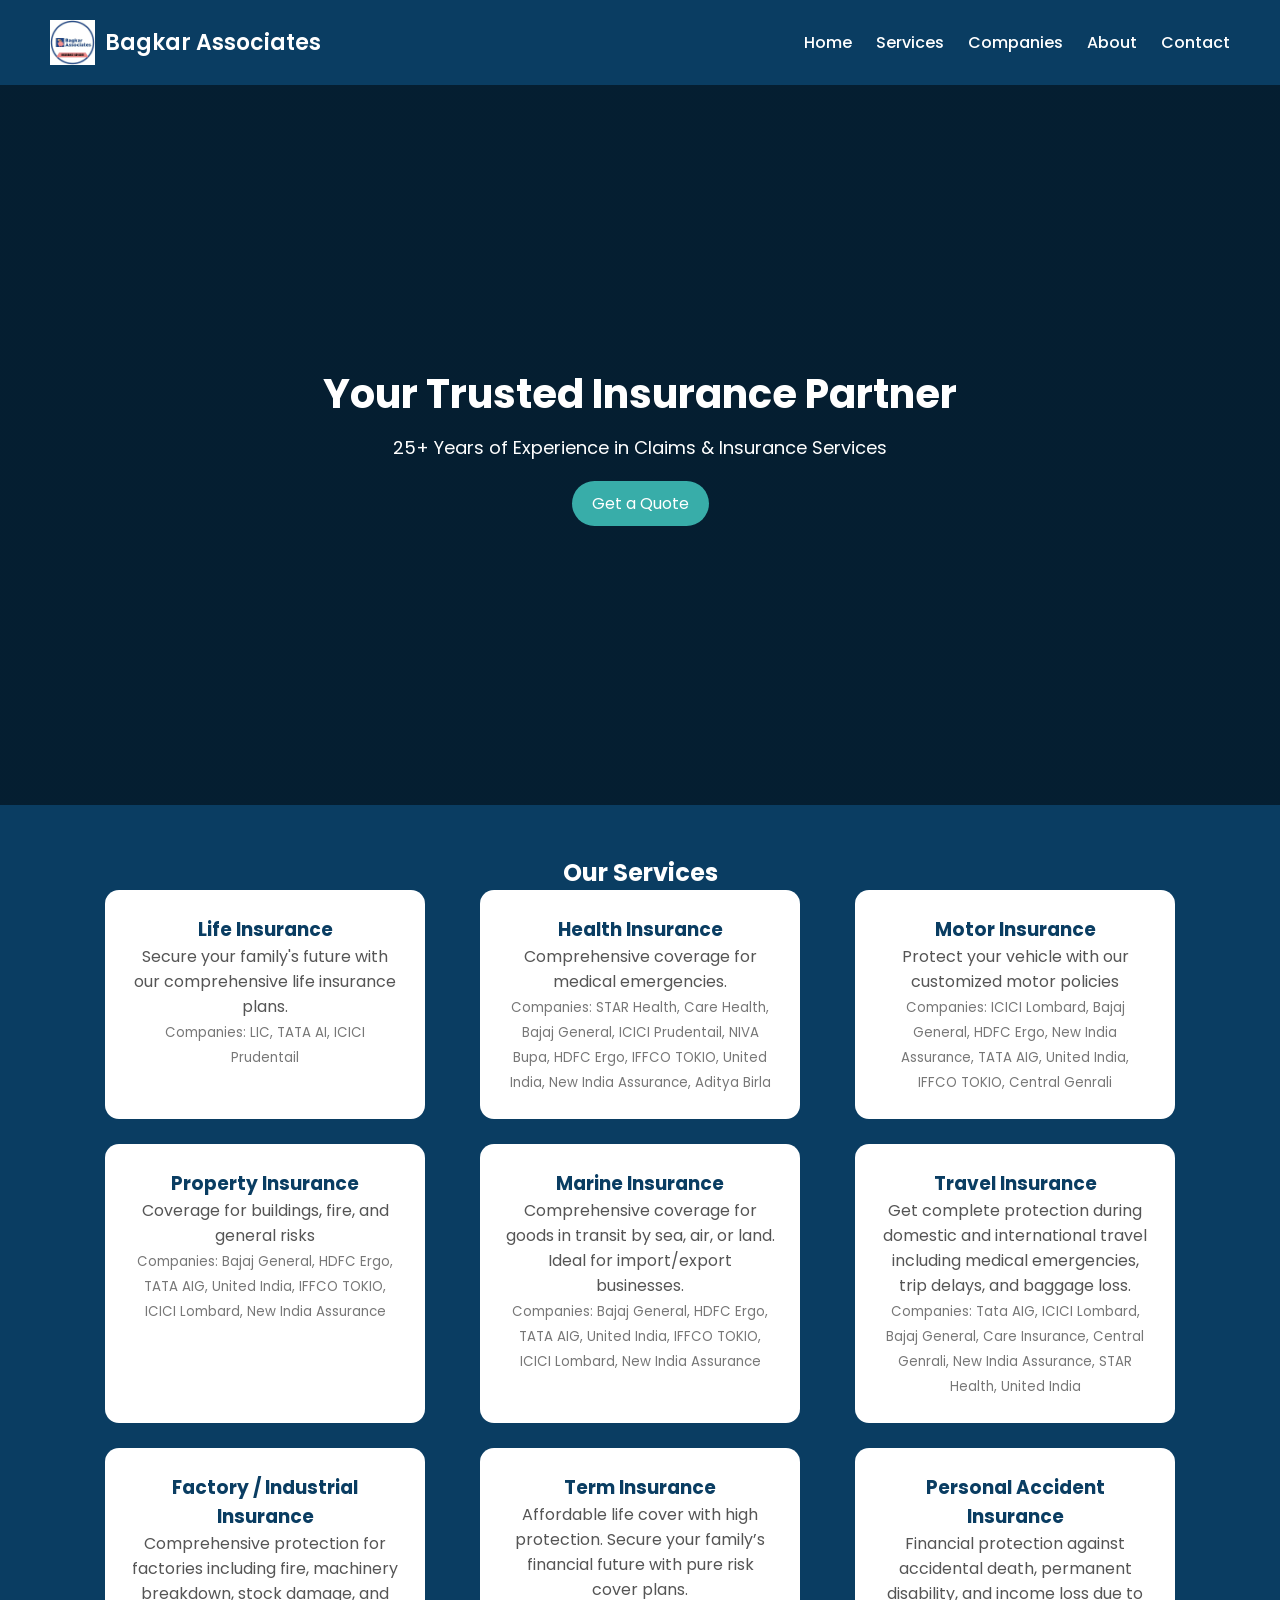
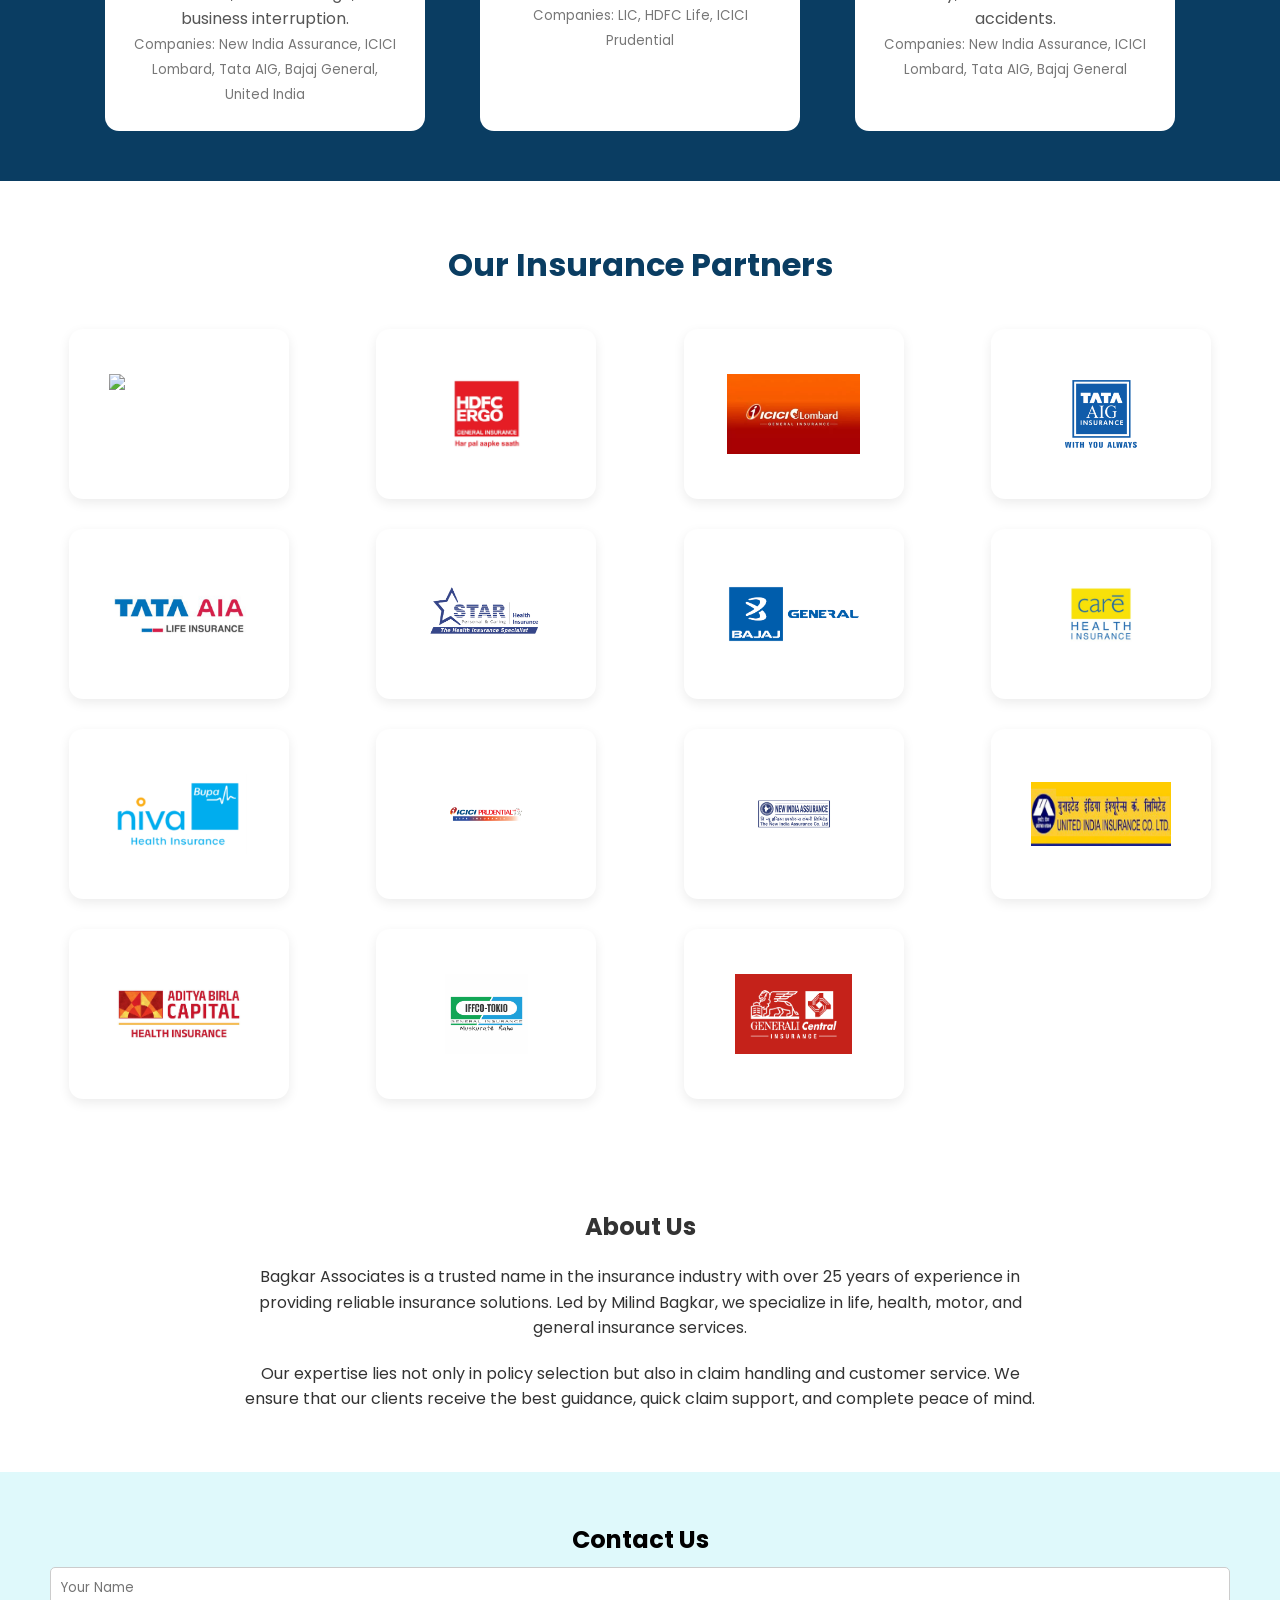
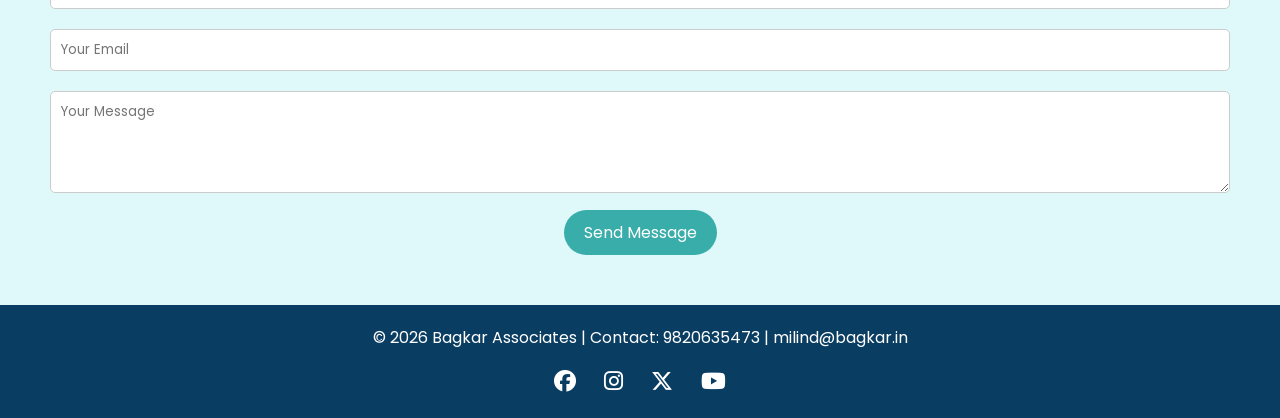
==== commit 69b4c31e: "Add files via upload" ====
--- a/index.html
+++ b/index.html
@@ -1,79 +1,199 @@
-<html>
+<!DOCTYPE html>
+<html lang="en">
+    <head>
+        <meta charset="UTF-8" />
+        <meta name="viewport" content="width=device-width, initial-scale=1.0" />
+        <link href="https://fonts.googleapis.com/css2?family=Poppins:wght@300;400;600&display=swap" rel="stylesheet">
+        <link rel="stylesheet" href="https://cdnjs.cloudflare.com/ajax/libs/font-awesome/6.5.1/css/all.min.css">
+        <link rel="icon" type="image/png" href="logo.jpg">
+        <title>Bagkar Associates - Insurance Solutions</title>
+        <link rel="stylesheet" href="style.css" />
+    </head>
+    <body>
+        <header>
+            <div class="logo">
+                <img src="logo.jpg" alt="Bagkar Associates Logo" />
+                <span>Bagkar Associates</span>
+            </div>
 
-<head>
-    <title>Bagkar Associates</title>
-    <link rel="stylesheet" href="style.css">
-   <link rel="stylesheet" href="https://cdnjs.cloudflare.com/ajax/libs/font-awesome/4.7.0/css/font-awesome.min.css">
-</head>
+            <nav>
+            <a href="#">Home</a>
+            <a href="#services">Services</a>
+            <a href="#companies">Companies</a>
+            <a href="#about">About</a>
+            <a href="#contact">Contact</a>
+        </nav>
+        </header>
+        
+        <section class="hero">
+            <h2>Your Trusted Insurance Partner</h2>
+            <p>25+ Years of Experience in Claims & Insurance Services</p>
+            <button class="btn" onclick="location.href='quote.html'">Get a Quote</button>
+        </section>
 
-<body>
-    <center>
-    <ul class="menu">
-    <li class="links"><a href="#Home">Home</a></li>
-         <li class="links"><a href="#Videos">Videos</a></li>
-         <li class="links"><a href="#Insurance Company">Insurance Company</a></li>
-         <li class="links"><a href="#Contact">Contact</a></li>
-        </ul>
-            </center>
-    <span>
-        <img id="logo" src="0f304653-ee78-46e4-95ae-e0f9ce6bd39d.jpg">
-        <h1>Bagkar Associates</h1>
-    </span>
-    <hr>
-    <section id="Home">
-    <span>
-        <img id="health insurance" src="042c37a4-6b18-4bad-800c-81e66401751e.jpg">
-        <img id="motor insurance" src="a2bcdd9e-f834-4b46-9f3e-2a672a584313.jpg">
-        <img id="commercial vehicle insurance" src="aa5e1696-aed3-420f-bbdd-6d7eeafc1419.jpg">
-    </span>
-    <span>
-        <img id="bajaj insurance" src="bajaj%20insurance.png">
-        <img id="mutual funds" src="8651eeb7-7f8c-4967-a3bd-d64f2e4311fb.jpg">
-        <img id="home loan" src="Home%20Loans,%20Balance%20Transfer%20and%20Commercial%20Loan.png">
-    </span>
-    <span>
-        <img id="fire insurance" src="b72caac4-9ccc-48a4-8974-919184fcbb5c.jpg">
-        <img id="life insurance" src="b3060a79-d054-4f0d-a464-79bc73414222.jpg">
-    </span>
+        <section class="services" id="services">
+            <h2>Our Services</h2>
+            <div class="cards">
+                <div class="card">
+                    <h3>Life Insurance</h3>
+                    <p>Secure your family's future with our comprehensive life insurance plans.</p>
+                <small>Companies: LIC, TATA AI, ICICI Prudentail</small>
+                </div>
+                <div class="card">
+                    <h3>Health Insurance</h3>
+                    <p>Comprehensive coverage for medical emergencies.</p>
+                <small>Companies: STAR Health, Care Health, Bajaj General, ICICI Prudentail, NIVA Bupa, HDFC Ergo, IFFCO TOKIO, United India, New India Assurance, Aditya Birla </small>
+                </div>
+                <div class="card">
+                    <h3>Motor Insurance</h3>
+                    <p>Protect your vehicle with our customized motor policies</p>
+                <small>Companies: ICICI Lombard, Bajaj General, HDFC Ergo, New India Assurance, TATA AIG, United India, IFFCO TOKIO, Central Genrali </small>
+                </div>
+                <div class="card">
+                    <h3>Property Insurance</h3>
+                    <p>Coverage for buildings, fire, and general risks</p>
+                <small>Companies: Bajaj General, HDFC Ergo, TATA AIG, United India, IFFCO TOKIO, ICICI Lombard, New India Assurance</small>
+                </div>
+                <div class="card">
+                    <h3>Marine Insurance</h3>
+                    <p>Comprehensive coverage for goods in transit by sea, air, or land. Ideal for import/export businesses.</p>
+                    <small>Companies: Bajaj General, HDFC Ergo, TATA AIG, United India, IFFCO TOKIO, ICICI Lombard, New India Assurance </small>
+                </div>
+                <div class="card">
+                    <h3>Travel Insurance</h3>
+                    <p>Get complete protection during domestic and international travel including medical emergencies, trip delays, and baggage loss.</p>
+                    <small>Companies: Tata AIG, ICICI Lombard, Bajaj General, Care Insurance, Central Genrali, New India Assurance, STAR Health, United India</small>
+                </div>
+                <div class="card">
+                    <h3>Factory / Industrial Insurance</h3>
+                    <p>Comprehensive protection for factories including fire, machinery breakdown, stock damage, and business interruption.</p>
+                    <small>Companies: New India Assurance, ICICI Lombard, Tata AIG, Bajaj General, United India</small>
+                </div>
+                <div class="card">
+                    <h3>Term Insurance</h3>
+                    <p>Affordable life cover with high protection. Secure your family’s financial future with pure risk cover plans.</p>
+                    <small>Companies: LIC, HDFC Life, ICICI Prudential</small>
+                </div>
+                <div class="card">
+                    <h3>Personal Accident Insurance</h3>
+                    <p>Financial protection against accidental death, permanent disability, and income loss due to accidents.</p>
+                    <small>Companies: New India Assurance, ICICI Lombard, Tata AIG, Bajaj General</small>
+                </div>
+            </div>
         </section>
-    <section id="Videos">
-    <h1>Videos</h1>
-    <hr>
-<br>
-    <br>
-    <iframe width="744" height="409" src="https://www.youtube.com/embed/srSN076JOaU" title="YouTube video player" frameborder="0" allow="accelerometer; autoplay; clipboard-write; encrypted-media; gyroscope; picture-in-picture" allowfullscreen></iframe>
-    <br>
-    <br>
-    <iframe width="744" height="409" src="https://www.youtube.com/embed/mvB_3OeWJfE" title="YouTube video player" frameborder="0" allow="accelerometer; autoplay; clipboard-write; encrypted-media; gyroscope; picture-in-picture" allowfullscreen></iframe>
-    <br>
-    <br>
-    <iframe width="744" height="409" src="https://www.youtube.com/embed/VKduJxuobhs" title="YouTube video player" frameborder="0" allow="accelerometer; autoplay; clipboard-write; encrypted-media; gyroscope; picture-in-picture" allowfullscreen></iframe>
+
+        <section class="companies" id="companies">
+            <h2>Our Insurance Partners</h2>
+
+            <div class="company-logos">
+                <div class="logo-card">
+                    <img src="LIC_LOGO.png" alt="LIC">
+                </div>
+                <div class="logo-card">
+                    <img src="hdfc-ergo.png" alt="HDFC Ergo">
+                </div>
+                <div class="logo-card">
+                    <img src="icici lombard.jpg" alt="ICICI Lombard">
+                </div>
+                <div class="logo-card">
+                    <img src="tata-aig.png" alt="TATA AIG">
+                </div>
+                <div class="logo-card">
+                    <img src="tata-aia.jpg" alt="TATA AIA">
+                </div>
+                <div class="logo-card">
+                    <img src="Star Health.png" alt="STAR Health">
+                </div>
+                <div class="logo-card">
+                    <img src="Bajaj_General.png" alt="Bajaj General">
+                </div>
+                <div class="logo-card">
+                    <img src="care insurance.jpeg" alt="Care Insurance">
+                </div>
+                <div class="logo-card">
+                    <img src="niva-bupa.png" alt="NIVA Bupa">
+                </div>
+                <div class="logo-card">
+                    <img src="icici-prudential.png" alt="ICICI Prudentail">
+                </div>
+                <div class="logo-card">
+                    <img src="new-india-assurance.png" alt="New India Assurance">
+                </div>
+                <div class="logo-card">
+                    <img src="united india.png" alt="United India">
+                </div>
+                <div class="logo-card">
+                    <img src="Aditya birla.jpg" alt="Aditya Birla Health Insurance">
+                </div>
+                <div class="logo-card">
+                    <img src="IFFCO-TOKIO.jpg" alt="IFFCO TOKIO">
+                </div>
+                <div class="logo-card">
+                    <img src="generali-central.png" alt="Genrali Central">
+                </div>
+                
+            </div>
+
         </section>
-    <section id="Insurance Company">
-    <h1>We are associate with these Insurance Company</h1>
-    <hr>
-    <img class="logo" src="LIC_LOGO_1.png">
-    <img class="logo" src="Star%20Health.png">
-    <img class="logo" src="Bajaj%20Allianz.png">
-    <img class="logo" src="ICICI-ed-lombard.jpg">
-    <img class="logo" src="images.jpg">
-    <img class="logo" src="tata%20aig.jpg">
-     <img class="logo" src="bharti%20axa.jpg">
-    <img class="logo" src="future%20generali.png">
-    <img class="logo" src="Rel-Gen-300x160.jpg">
+
+        <section class="about" id="about" style="padding:50px; text-align:center; background:#ffffff;">
+            <h2>About Us</h2>
+            <p style="max-width:800px; margin:20px auto; font-size:16px; line-height:1.6;">Bagkar Associates is a trusted name in the insurance industry with over 25 years of experience in providing reliable insurance solutions. Led by Milind Bagkar, we specialize in life, health, motor, and general insurance services.</p>
+            <p style="max-width:800px; margin:10px auto; font-size:16px; line-height:1.6;">Our expertise lies not only in policy selection but also in claim handling and customer service. We ensure that our clients receive the best guidance, quick claim support, and complete peace of mind.</p>
         </section>
-    <section id="Contact">
-    <h1>Milind L.Bgakar</h1>
-    <a href="mailto:bagkar@gmail.com?Subject=Hello">
-                <i class="fa fa-envelope"></i>&nbsp;&nbsp;
-        <h2>bagkar@gmail.com</h2>
-    <i class="fa fa-whatsapp" aria-hidden="true"></i>
-        <h3>9820635473<br>7977846316</h3>
-    <a href="https://www.facebook.com/bagkarassociates">
-                    <h3>My facebook id</h3>
-                </a>
-    </a>
-        <iframe src="https://docs.google.com/forms/d/e/1FAIpQLScvHlNrAVpT8EHQZf1ZAt8tNMZw3cB6cSdhWSesE2PdhY_QXQ/viewform?embedded=true" width="640" height="4940" frameborder="0" marginheight="0" marginwidth="0">Loading…</iframe>
+
+        <section class="contact" id="contact">
+            <h2>Contact Us</h2>
+            <form id="contactForm">
+                <input type="text" id="cname" placeholder="Your Name" required />
+                <input type="email" id="cemail" placeholder="Your Email" required />
+                <textarea id="cmessage" rows="4" placeholder="Your Message" required></textarea>
+                <button type="submit" class="btn">Send Message</button>
+            </form>
         </section>
-</body>
-</html>
+
+        <footer>
+            <p>&copy; 2026 Bagkar Associates | Contact: 9820635473 | milind@bagkar.in</p>
+
+            <div class="social-links">
+                 <a href="https://www.facebook.com/milind.bagkar" target="_blank"><i class="fab fa-facebook"></i></a>
+                 
+                 <a href="https://instagram.com/milindbagkar" target="_blank" ><i class="fab fa-instagram"></i></a>
+                 
+                 <a href="https://x.com/BagkarMilind" target="_blank"><i class="fa-brands fa-x-twitter"></i></a>
+                 
+                 <a href="https://youtube.com/@bagkarassociates-mo2cb?si=wA_CNXYvMIhcBxlg" target="_blank"><i class="fab fa-youtube"></i></a>
+            </div>
+
+        </footer>
+
+        <script>
+            window.addEventListener("scroll", function() {
+                const header = document.querySelector("header");
+                header.classList.toggle("sticky", window.scrollY > 0);
+            });
+
+            document.getElementById("contactForm").addEventListener("submit", function(e){
+                e.preventDefault();
+
+                let data ={
+                    type: "Contact",
+                    name: document.getElementById("cname").value,
+                    phone:"",
+                    email: document.getElementById("cemail").value,
+                    message:document.getElementById("cmessage").value
+                };
+
+                fetch("https://script.google.com/macros/s/AKfycbxUStnJF4MpPeDXLVckfcfIDvxCHLEVDL3Lgd1rjdY5WdLoEZWi0Mnva2bHpS1CewirPw/exec", {
+                    method: "POST",
+                    body: JSON.stringify(data),
+                    mode: "no-cors"
+                });
+
+                alert("Message sent succesfully!");
+                document.getElementById("contactForm").reset();
+            });
+        </script>
+
+     </body>
+</html>
--- a/style.css
+++ b/style.css
@@ -1,40 +1,230 @@
+*{
+  margin: 0;
+  padding: 0;
+  box-sizing: border-box;
+  font-family: 'Poppins', sans-serif;
+}
+
 body{
-    text-align: center;
-    background-color:skyblue;
-}
-#logo{
-    height: 150px;
-    width: 150px;
-}
-img{
-    height: 400px;
-    width: 400px;
-    margin: 10px;
-}
-.logo{
-   height: 100px;
-   width: 100px;
-    margin: 10px;
-}
-.menu{
-    position: fixed;
-    font-family: fantasy;
-    top: 10px;
-    margin-top: 0px;
-    z-index: 10;
-    cursor: pointer;
-}
-.links{
-display: inline;
-    color:white;
-    padding-top: 5px;
-    padding-bottom: 5px;
-    padding-left: 9px;
-    padding-right: 9px;
-    font-family: cursive;
-    font-size: 20px;
-}
-.links:hover{
-    background-color: dodgerblue;
-}
-
+  background: #0a3d62;
+  color: white;
+}
+
+header{
+  padding: 20px 50px;
+  display: flex;
+  justify-content: space-between;
+  align-items: center;
+}
+
+header.sticky {
+  position: fixed;
+  top: 0;
+  width: 100%;
+  background: #0a3d62;
+  z-index: 1000;
+}
+
+.logo {
+  display: flex;
+  align-items: center;
+  gap: 10px;
+}
+
+.logo img {
+  height: 45px;
+  width: auto;
+}
+
+.logo span {
+  font-size: 22px;
+  font-weight: 600;
+}
+
+nav a{
+  color: white;
+  margin-left: 20px;
+  text-decoration: none;
+  font-weight: 500;
+}
+
+nav a:hover {
+  color: #38ada9;
+}
+
+.hero{
+  height: 80vh;
+  background: linear-gradient(rgba(0,0,0,0.5), rgba(0,0,0,0.5)), url('https://images.unsplash.com/photo-1450101499163-c8848c66ca85');
+  background-size: cover;
+  display: flex;
+  flex-direction: column;
+  justify-content: center;
+  align-items: center;
+  color: white;
+  text-align: center;
+}
+
+.hero h2{
+  font-size: 40px;
+  margin-bottom: 10px;
+}
+
+.hero p{
+  font-size: 18px;
+  margin-bottom: 20px;
+}
+
+.btn{
+  padding: 10px 20px;
+  background: #38ada9;
+  color: white;
+  border: none;
+  border-radius: 25px;
+  cursor: pointer;
+  font-size: 16px;
+}
+
+.services{
+  padding: 50px;
+  text-align: center;
+}
+
+.cards {
+  display: grid;
+  grid-template-columns: repeat(3, 1fr); 
+  gap: 25px;
+  max-width: 1100px;
+  margin: auto;
+  justify-items: center;
+}
+
+.cards .card:last-child {
+  grid-column: 3 / 4;
+}
+
+.card {
+  background: white;
+  padding: 25px;
+  border-radius: 14px;
+  text-align: center;
+  transition: 0.3s ease;
+  width: 100%;
+  max-width: 320px;
+}
+
+.card h3 {
+  color: #0a3d62;
+}
+
+.card p {
+  color: #555;
+}
+
+.card small {
+  color: #777;
+}
+
+.card:hover {
+  transform: translateY(-8px);
+  box-shadow: 0 8px 25px rgba(0,0,0,0.15);
+}
+
+.companies {
+  background: white;
+  padding: 60px 20px;
+  text-align: center;
+}
+
+.companies h2 {
+  color: #0a3d62;
+  margin-bottom: 40px;
+  font-size: 32px;
+}
+
+.company-logos {
+  display: grid;
+  grid-template-columns: repeat(4, 1fr);
+  gap: 30px;
+  max-width: 1200px;
+  margin: auto;
+  justify-items: center;
+}
+
+.company-logos img {
+  width: 140px;
+  height: 80px;
+  object-fit: contain;
+  transition: 0.3s;
+}
+
+.company-logos img:hover{
+  transform: scale(1.08);
+  filter: grayscale(0%);
+}
+
+.logo-card {
+  width: 220px;
+  height: 170px;
+  background: white;
+  border-radius: 14px;
+  display: flex;
+  justify-content: center;
+  align-items: center;
+  padding: 20px;
+  box-shadow: 0 4px 12px rgba(0,0,0,0.08);
+  transition: 0.3s ease;
+}
+
+.logo-card:hover {
+  transform: translateY(-5px);
+}
+
+.logo-card img {
+  max-width: 100%;
+  max-height: 110px;
+  object-fit: contain;
+}
+
+.about{
+  padding: 50px;
+  background: #dff9fb;
+  text-align: center;
+  color: #333;
+}
+
+.contact{
+  color: black;
+  padding: 50px;
+  background: #dff9fb;
+  text-align: center;
+}
+
+input, textarea{
+  width: 100%;
+  padding: 10px;
+  margin: 10px 0;
+  border: 1px solid #ccc;
+  border-radius: 5px;
+}
+
+footer{
+  background: #0a3d62;
+  color: white;
+  text-align: center;
+  padding: 20px;
+}
+
+.social-links{
+  margin-top: 15px;
+}
+
+.social-links a {
+  color: white;
+  margin: 0 12px;
+  font-size: 22px;
+  transition: 0.3s;
+}
+
+.social-links a:hover{
+  color: #38ada9;
+}
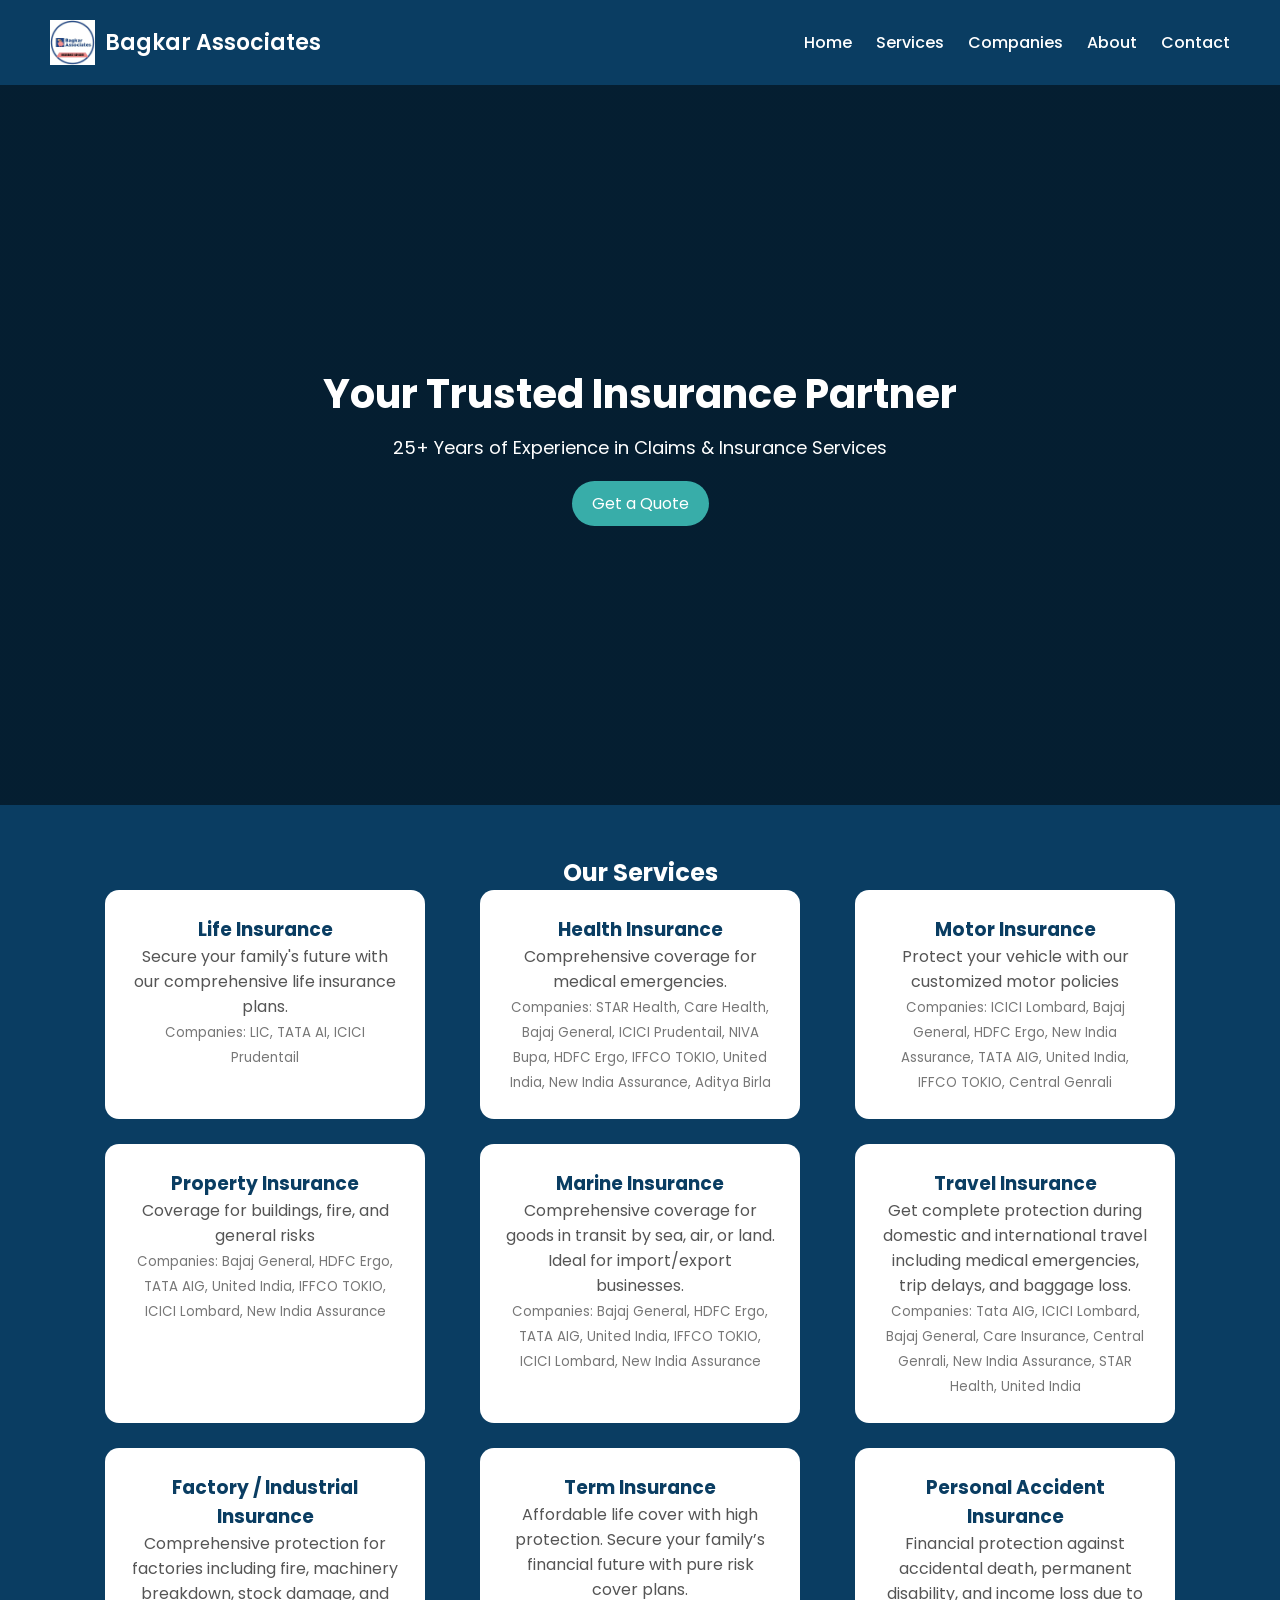
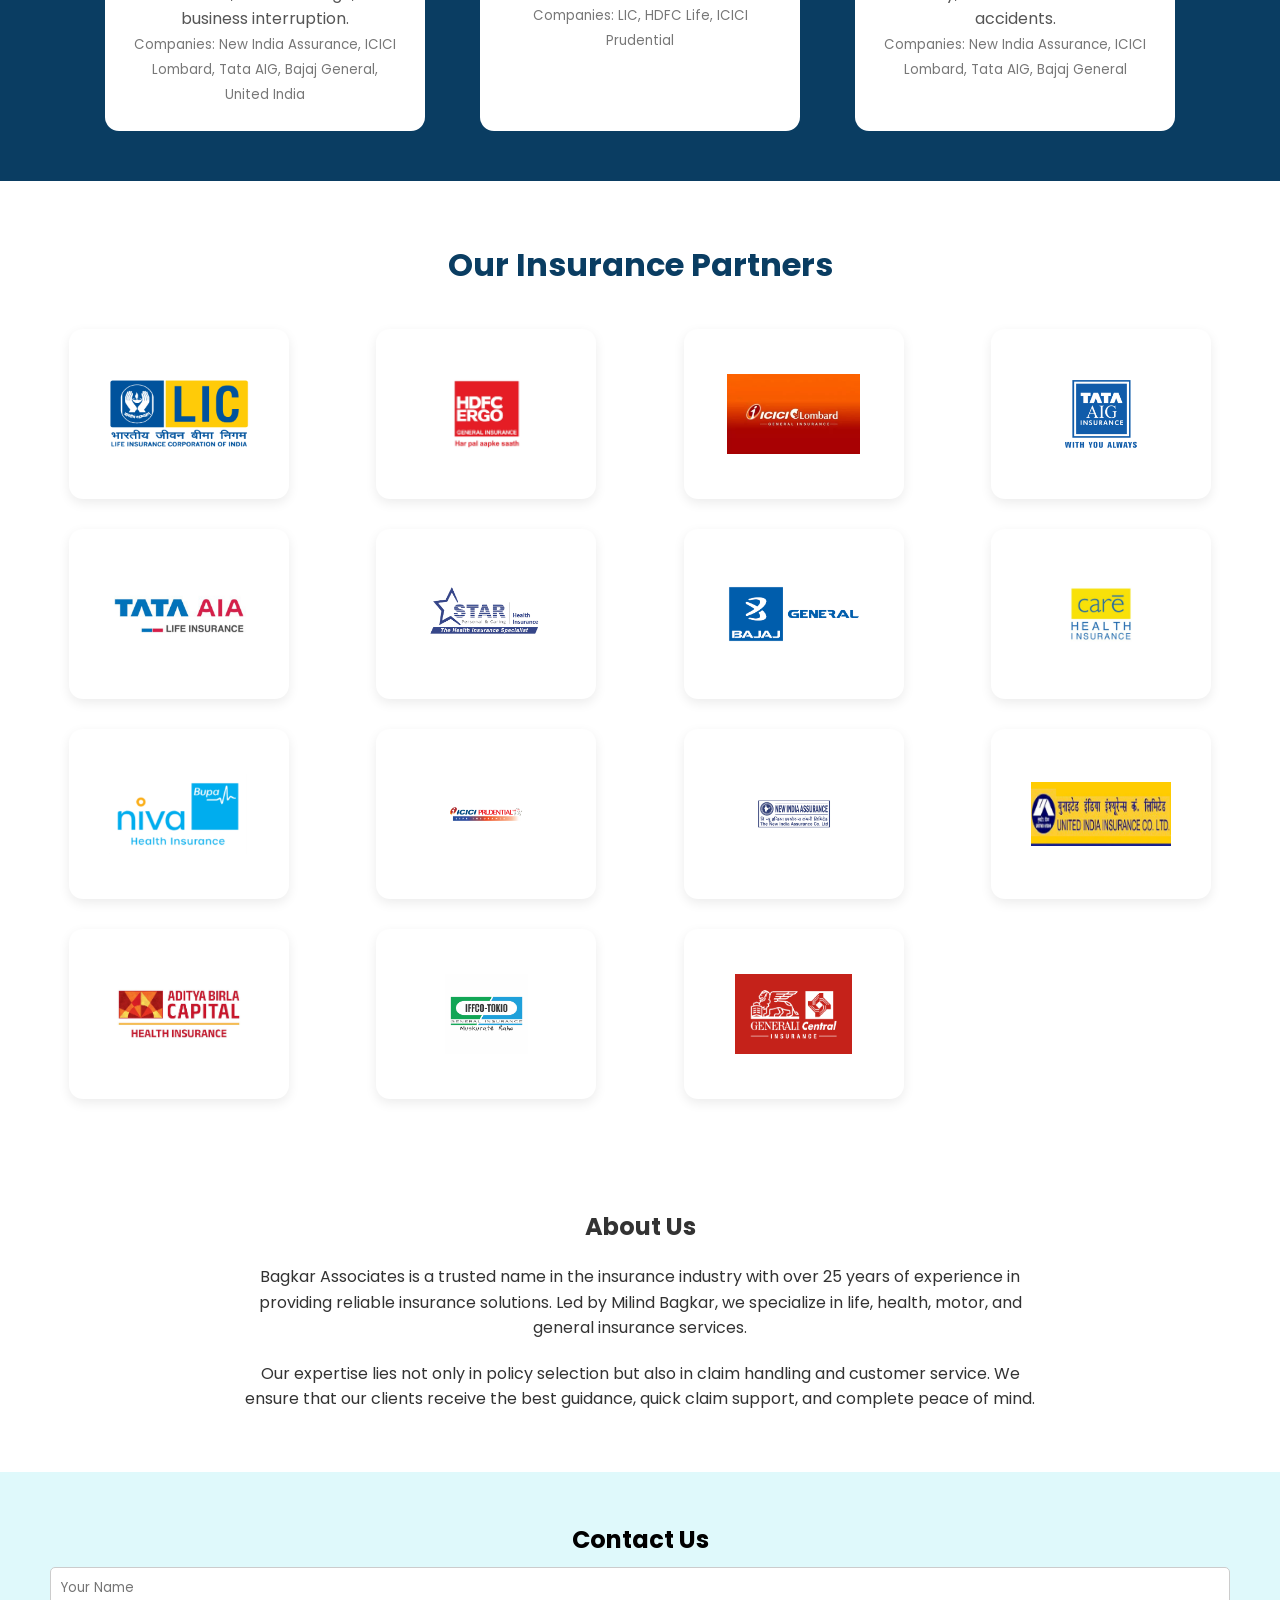
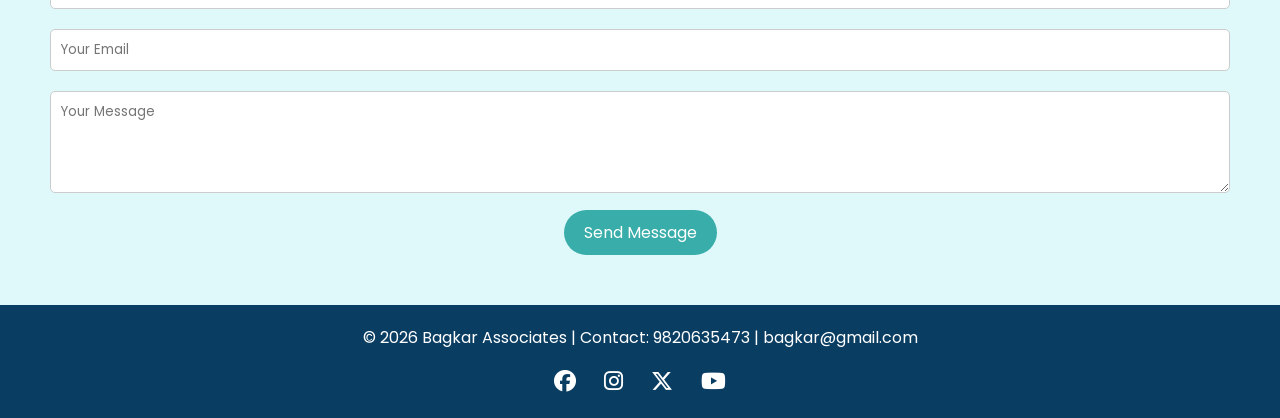
==== commit 97bb6e07: "Fix HTML formatting and structure" ====
--- a/index.html
+++ b/index.html
@@ -153,7 +153,7 @@
         </section>
 
         <footer>
-            <p>&copy; 2026 Bagkar Associates | Contact: 9820635473 | milind@bagkar.in</p>
+            <p>&copy; 2026 Bagkar Associates | Contact: 9820635473 | bagkar@gmail.com</p>
 
             <div class="social-links">
                  <a href="https://www.facebook.com/milind.bagkar" target="_blank"><i class="fab fa-facebook"></i></a>
@@ -196,4 +196,4 @@
         </script>
 
      </body>
-</html>+</html>
